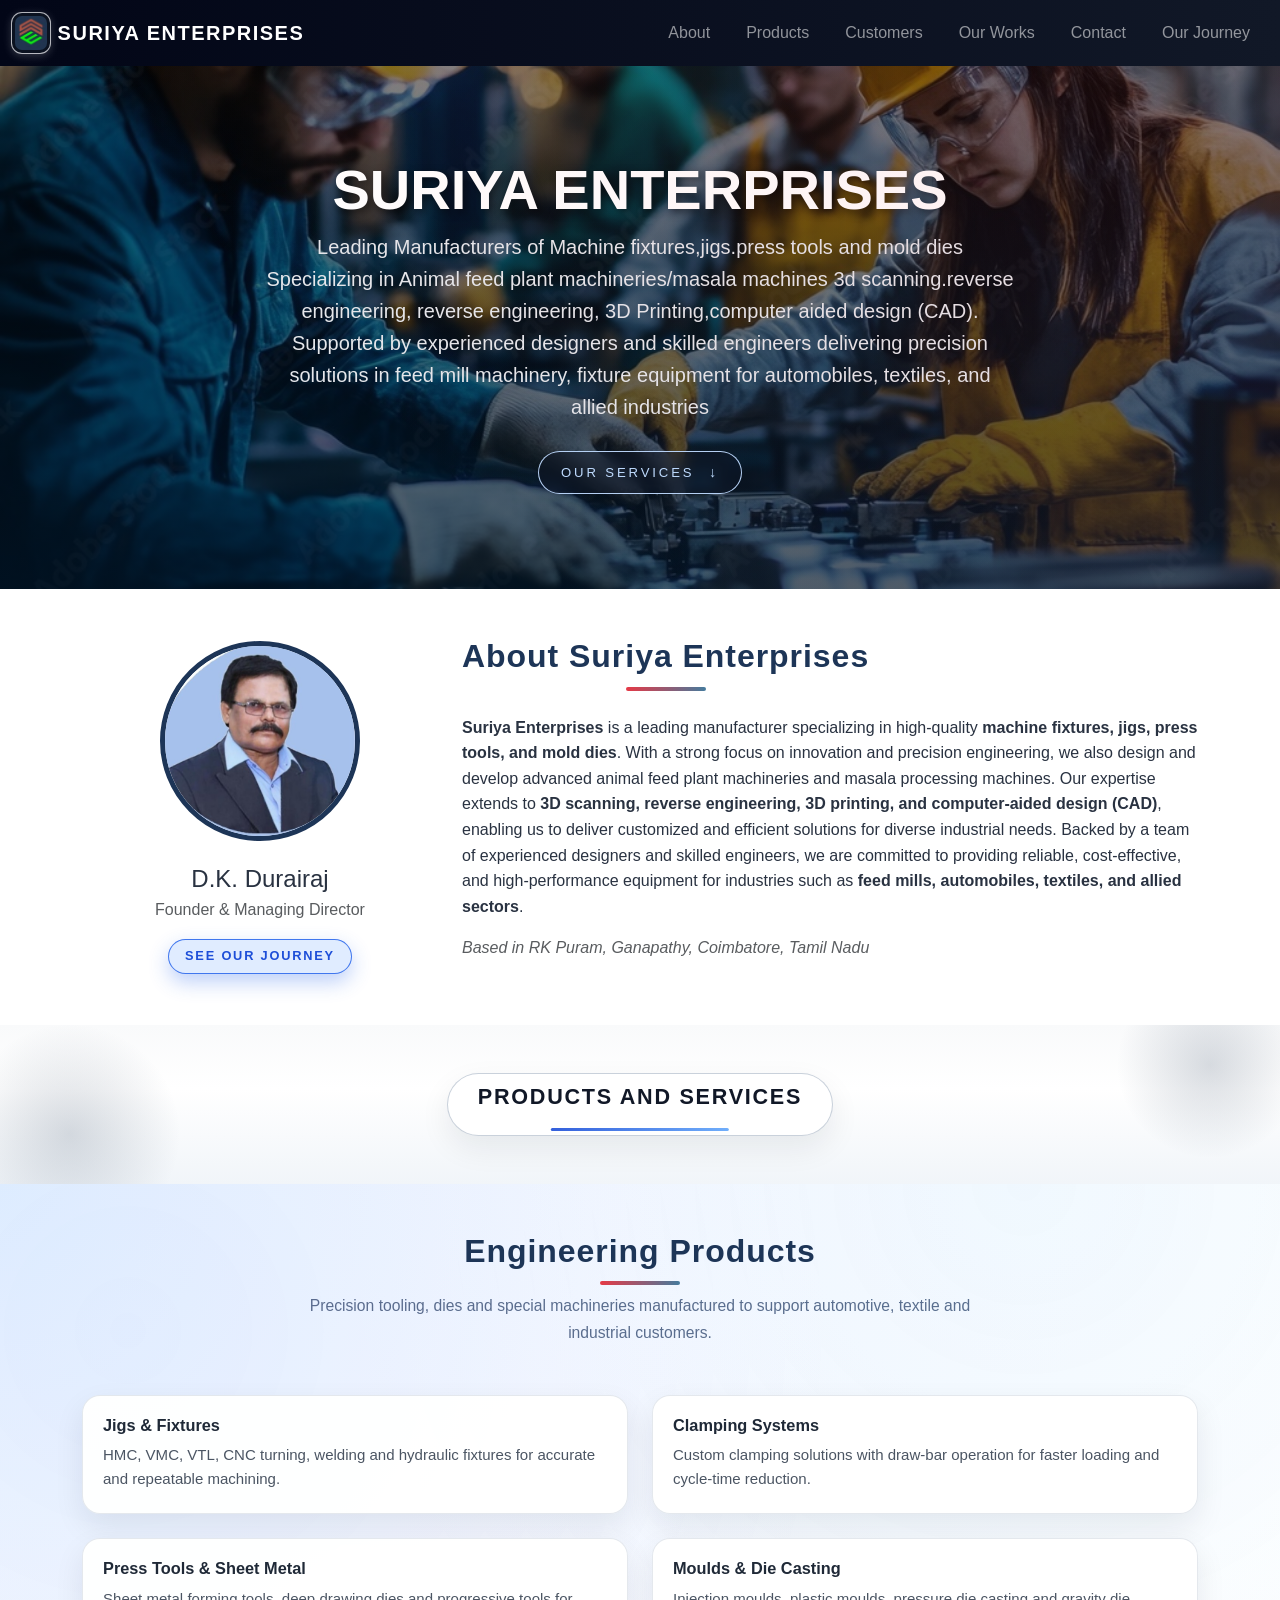
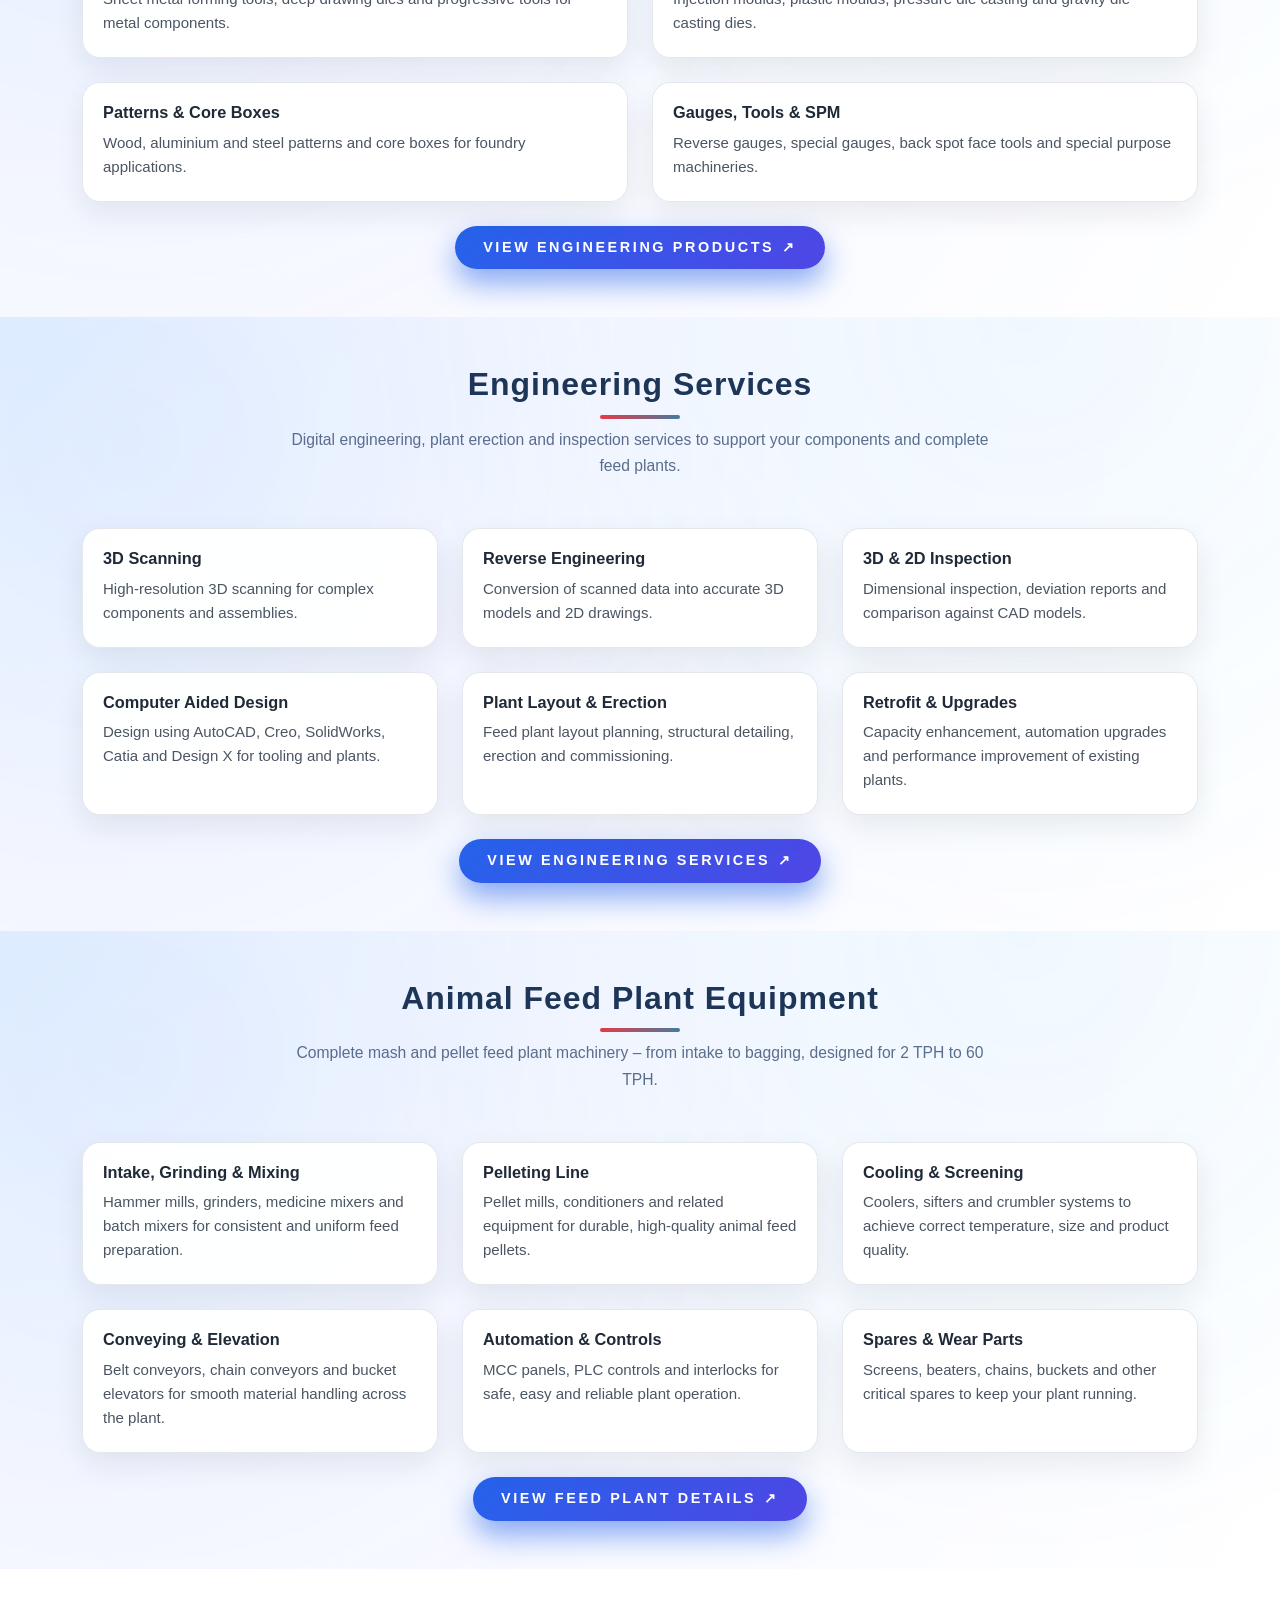
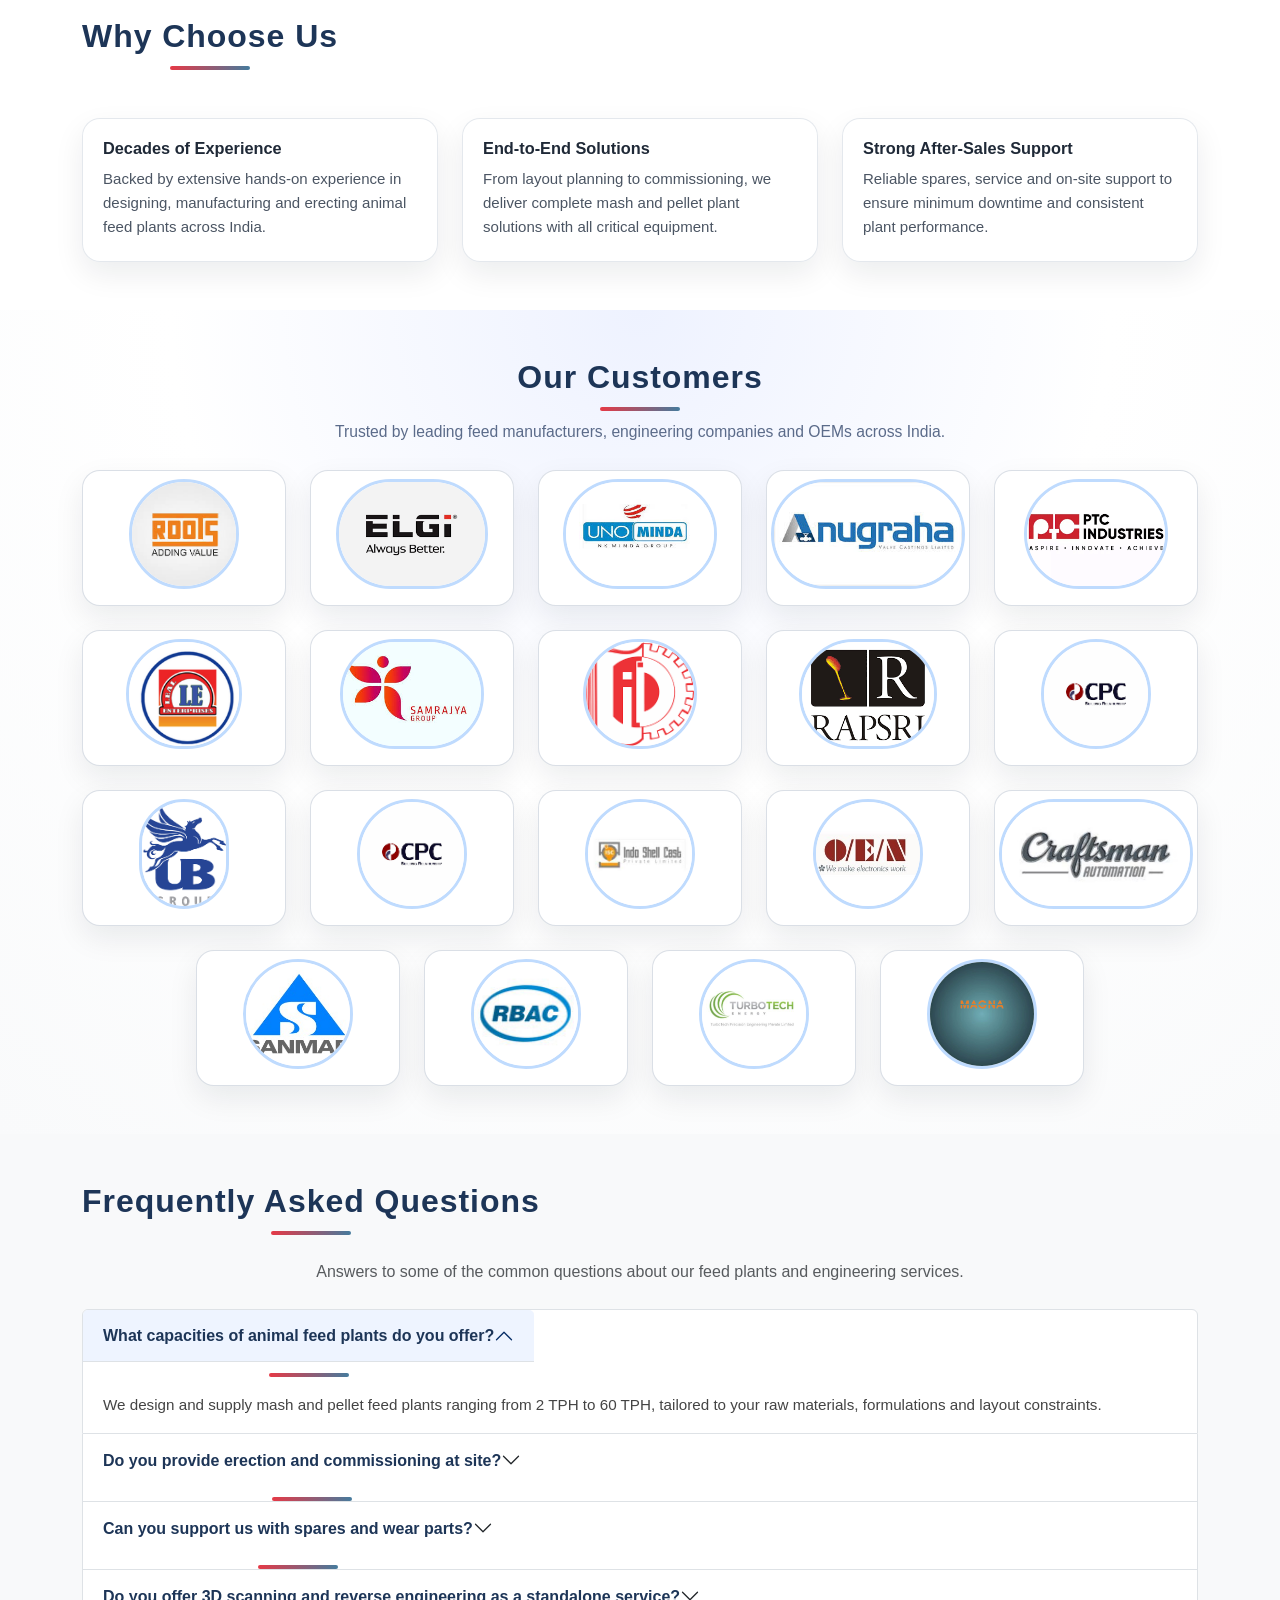
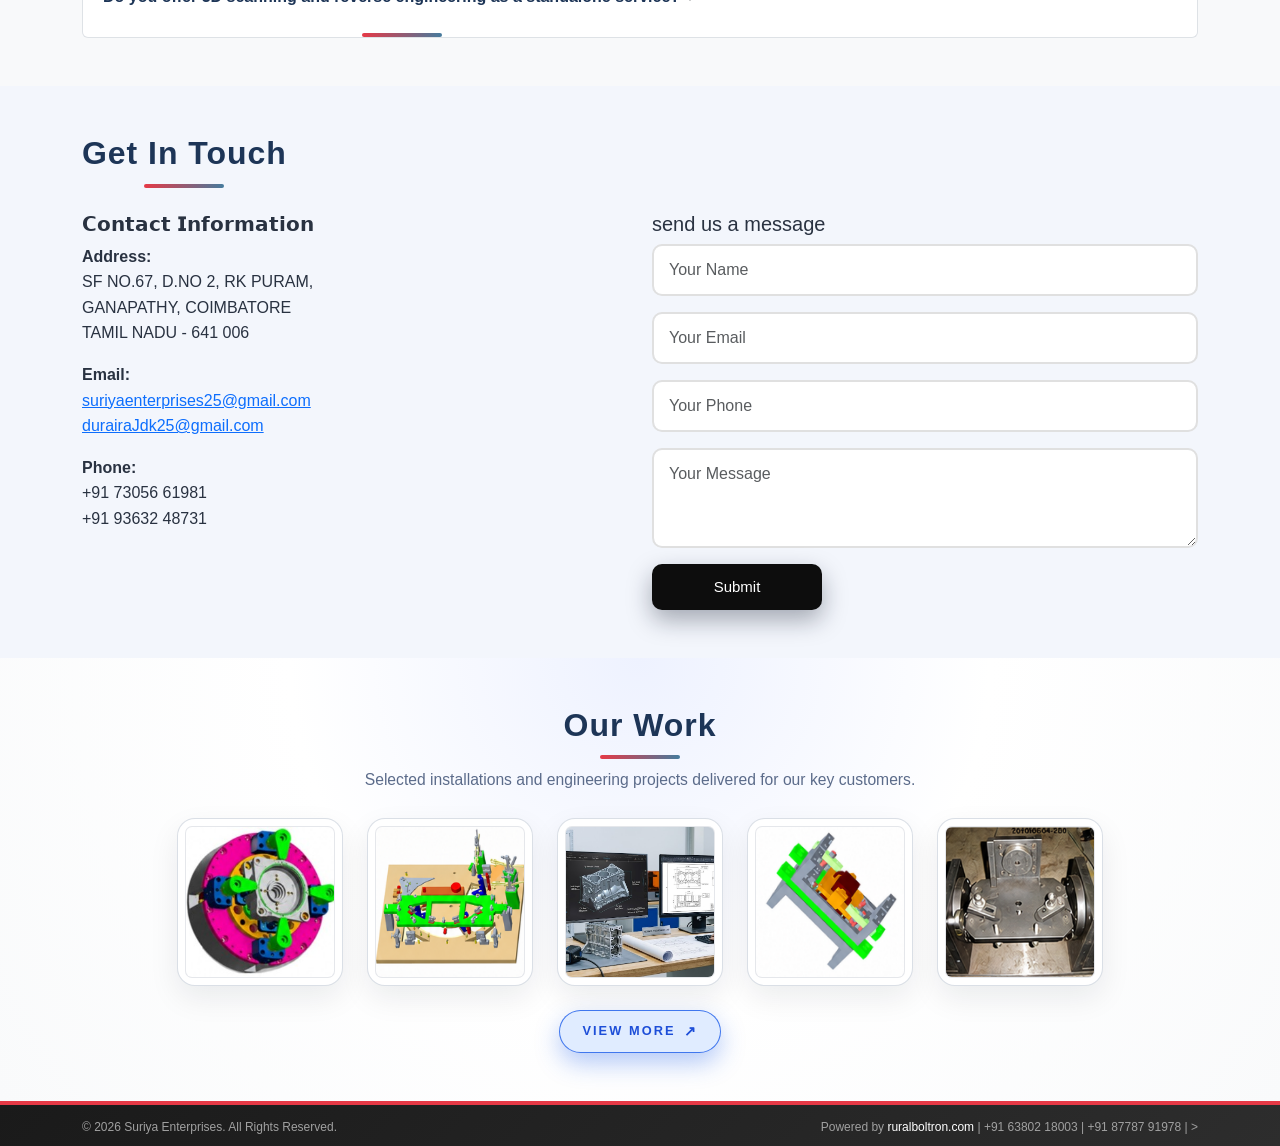
==== index.html @ 088c4a01 "Add files via upload" ====
<!doctype html>
<html lang="en">
  <head>
    <meta charset="UTF-8" />
    <meta name="viewport" content="width=device-width, initial-scale=1.0" />
    <title>
      Suriya Enterprises | Animal Feed Plant Manufacturers & Engineering
      Solutions
    </title>

    <!-- SEO Meta Tags -->
    <meta
      name="description"
      content="Suriya Enterprises - Leading manufacturers of animal feed plants (2-60 TPH), 3D scanning, reverse engineering, jigs & fixtures, mould dies in Coimbatore. Complete feed mill machinery solutions."
    />
    <meta
      name="keywords"
      content="Animal Feed Plant Manufacturers, Pellet Plant, Mash Plant, Feed Mill Machinery, Grinder Mixer, Pellet Mill, Bucket Elevator, Cooler, Crumbler, 3D Scanning, Reverse Engineering, Jigs Fixtures, Coimbatore, D.K. Durairaj, Suriya Enterprises"
    />
    <meta name="author" content="Suriya Enterprises" />

    <link
      href="https://cdn.jsdelivr.net/npm/bootstrap@5.3.0/dist/css/bootstrap.min.css"
      rel="stylesheet"
    />
    <link rel="stylesheet" href="style.css" />
  </head>
  <body>
    <!-- Navbar -->
   <nav class="navbar navbar-expand-lg navbar-dark sticky-top">
    <div class="container-fluid">
      <a class="navbar-brand" href="index.html">
        <img src="logo.png" alt="Suriya Enterprises" class="logo-img">
        SURIYA ENTERPRISES
      </a>

      <button class="navbar-toggler" type="button" data-bs-toggle="collapse" data-bs-target="#navbarJourney">
        <span class="navbar-toggler-icon"></span>
      </button>

      <div class="collapse navbar-collapse" id="navbarJourney">
        <ul class="navbar-nav ms-auto">
          <li class="nav-item"><a class="nav-link" href="index.html#about">About</a></li>
          <li class="nav-item"><a class="nav-link" href="index.html#services">Products</a></li>
          <li class="nav-item"><a class="nav-link" href="index.html#customers">Customers</a></li>
          <li class="nav-item"><a class="nav-link" href="index.html#portfolio">Our Works</a></li>
          <li class="nav-item"><a class="nav-link" href="index.html#contact">Contact</a></li>
           <li class="nav-item">
              <a class="nav-link" href="journey.html">Our Journey</a>
            </li>
        </ul>
      </div>
    </div>
  </nav>

    <!-- Hero Section -->
    <header class="hero-section text-white text-center">
      <div class="container">
        <h1 class="display-4 fw-bold">SURIYA ENTERPRISES</h1>
        <p class="lead">
         Leading Manufacturers of Machine fixtures,jigs.press tools and mold dies

Specializing in Animal feed plant machineries/masala machines

3d scanning.reverse engineering, reverse engineering, 3D Printing,computer aided design (CAD).

Supported by experienced designers and skilled engineers delivering precision solutions in feed mill machinery, fixture equipment for automobiles, textiles, and allied industries
        </p>

        <a href="#services" class="hero-services-link"> Our Services </a>
      </div>
    </header>

    <section id="about" class="py-5 bg-white">
  <div class="container">
    <div class="row align-items-center">

      <!-- LEFT: Founder photo + label + button -->
      <div class="col-md-4 text-center mb-4 mb-md-0">
        <a href="journey.html" class="founder-link">
          <img src="founder.jpg" alt="D.K. Durairaj"
               class="img-fluid rounded-circle mb-3"
               style="width: 200px; height: 200px; object-fit: cover; border: 5px solid #1D3557;">
          <h4 class="mt-2 mb-1">D.K. Durairaj</h4>
          <p class="text-muted mb-0">Founder &amp; Managing Director</p>
        </a>

        <div class="mt-3">
          <a href="journey.html" class="journey-btn">
            See Our Journey
          </a>
        </div>
      </div>

      <!-- RIGHT: About text -->
      <div class="col-md-8">
        <h2 class="mb-4">About Suriya Enterprises</h2>
        
        <p><strong> Suriya Enterprises </strong> is a leading manufacturer specializing in high-quality<strong> machine fixtures, jigs, press tools, and mold dies</strong>. With a strong focus on innovation and precision engineering, we also design and develop advanced animal feed plant machineries and masala processing machines. Our expertise extends to<strong> 3D scanning, reverse engineering, 3D printing, and computer-aided design (CAD)</strong>, enabling us to deliver customized and efficient solutions for diverse industrial needs. Backed by a team of experienced designers and skilled engineers, we are committed to providing reliable, cost-effective, and high-performance equipment for industries such as <strong> feed mills, automobiles, textiles, and allied sectors</strong>.

        </p>
        <p class="text-muted"><em>Based in RK Puram, Ganapathy, Coimbatore, Tamil Nadu</em></p>
      </div>

    </div>
  </div>
</section>
<!-- Products and Services Section Title -->
<section id="services" class="py-5 products-services-section">
  <div class="container d-flex justify-content-center">
    <div class="products-services-wrapper text-center">
      <h2 class="products-services-title mb-0">
        Products and Services
      </h2>
    </div>
  </div>
</section>
    <!-- Products Section (updated) -->
    <section id="products" class="py-5 products-section">
      <div class="container">
        <div class="text-center mb-5">
          <h2 class="mb-2">Engineering Products</h2>
          <p class="section-subtitle">
            Precision tooling, dies and special machineries manufactured to
            support automotive, textile and industrial customers.
          </p>
        </div>

        <div class="row g-4">
          <div class="col-md-6">
            <div class="product-card">
              <h5>Jigs & Fixtures</h5>
              <p>
                HMC, VMC, VTL, CNC turning, welding and hydraulic fixtures for
                accurate and repeatable machining.
              </p>
            </div>
          </div>
          <div class="col-md-6">
            <div class="product-card">
              <h5>Clamping Systems</h5>
              <p>
                Custom clamping solutions with draw-bar operation for faster
                loading and cycle-time reduction.
              </p>
            </div>
          </div>
          <div class="col-md-6">
            <div class="product-card">
              <h5>Press Tools & Sheet Metal</h5>
              <p>
                Sheet metal forming tools, deep drawing dies and progressive
                tools for metal components.
              </p>
            </div>
          </div>
          <div class="col-md-6">
            <div class="product-card">
              <h5>Moulds & Die Casting</h5>
              <p>
                Injection moulds, plastic moulds, pressure die casting and
                gravity die casting dies.
              </p>
            </div>
          </div>
          <div class="col-md-6">
            <div class="product-card">
              <h5>Patterns & Core Boxes</h5>
              <p>
                Wood, aluminium and steel patterns and core boxes for foundry
                applications.
              </p>
            </div>
          </div>
          <div class="col-md-6">
            <div class="product-card">
              <h5>Gauges, Tools & SPM</h5>
              <p>
                Reverse gauges, special gauges, back spot face tools and special
                purpose machineries.
              </p>
            </div>
          </div>
        </div>

        <div class="text-center mt-4">
          <a href="services.html" class="btn section-link-btn">
            View Engineering Products
          </a>
        </div>
      </div>
    </section>

    <!-- Services Section (updated) -->
    <section id="services" class="py-5 services-section">
      <div class="container">
        <div class="text-center mb-5">
          <h2 class="mb-2">Engineering Services</h2>
          <p class="section-subtitle">
            Digital engineering, plant erection and inspection services to
            support your components and complete feed plants.
          </p>
        </div>

        <div class="row g-4">
          <div class="col-md-4">
            <div class="service-card">
              <h5>3D Scanning</h5>
              <p>
                High-resolution 3D scanning for complex components and
                assemblies.
              </p>
            </div>
          </div>
          <div class="col-md-4">
            <div class="service-card">
              <h5>Reverse Engineering</h5>
              <p>
                Conversion of scanned data into accurate 3D models and 2D
                drawings.
              </p>
            </div>
          </div>
          <div class="col-md-4">
            <div class="service-card">
              <h5>3D & 2D Inspection</h5>
              <p>
                Dimensional inspection, deviation reports and comparison against
                CAD models.
              </p>
            </div>
          </div>
          <div class="col-md-4">
            <div class="service-card">
              <h5>Computer Aided Design</h5>
              <p>
                Design using AutoCAD, Creo, SolidWorks, Catia and Design X for
                tooling and plants.
              </p>
            </div>
          </div>
          <div class="col-md-4">
            <div class="service-card">
              <h5>Plant Layout & Erection</h5>
              <p>
                Feed plant layout planning, structural detailing, erection and
                commissioning.
              </p>
            </div>
          </div>
          <div class="col-md-4">
            <div class="service-card">
              <h5>Retrofit & Upgrades</h5>
              <p>
                Capacity enhancement, automation upgrades and performance
                improvement of existing plants.
              </p>
            </div>
          </div>
        </div>

        <div class="text-center mt-4">
          <a href="services.html" class="btn section-link-btn">
            View Engineering Services
          </a>
        </div>
      </div>
    </section>

     <!-- Feed Plant Section (updated) -->
    <section id="feed-plant" class="py-5 feed-section">
      <div class="container">
        <div class="text-center mb-5">
          <h2 class="mb-2">Animal Feed Plant Equipment</h2>
          <p class="section-subtitle">
            Complete mash and pellet feed plant machinery – from intake to
            bagging, designed for 2 TPH to 60 TPH.
          </p>
        </div>

        <div class="row g-4">
          <div class="col-md-4">
            <div class="product-card">
              <h5>Intake, Grinding & Mixing</h5>
              <p>
                Hammer mills, grinders, medicine mixers and batch mixers for
                consistent and uniform feed preparation.
              </p>
            </div>
          </div>
          <div class="col-md-4">
            <div class="product-card">
              <h5>Pelleting Line</h5>
              <p>
                Pellet mills, conditioners and related equipment for durable,
                high-quality animal feed pellets.
              </p>
            </div>
          </div>
          <div class="col-md-4">
            <div class="product-card">
              <h5>Cooling & Screening</h5>
              <p>
                Coolers, sifters and crumbler systems to achieve correct
                temperature, size and product quality.
              </p>
            </div>
          </div>
          <div class="col-md-4">
            <div class="product-card">
              <h5>Conveying & Elevation</h5>
              <p>
                Belt conveyors, chain conveyors and bucket elevators for smooth
                material handling across the plant.
              </p>
            </div>
          </div>
          <div class="col-md-4">
            <div class="product-card">
              <h5>Automation & Controls</h5>
              <p>
                MCC panels, PLC controls and interlocks for safe, easy and
                reliable plant operation.
              </p>
            </div>
          </div>
          <div class="col-md-4">
            <div class="product-card">
              <h5>Spares & Wear Parts</h5>
              <p>
                Screens, beaters, chains, buckets and other critical spares to
                keep your plant running.
              </p>
            </div>
          </div>
        </div>

        <div class="text-center mt-4">
          <a href="services.html" class="btn section-link-btn">
            View Feed Plant Details
          </a>
        </div>
      </div>
    </section>

    <!-- Why Choose Us Section -->
    <section id="why-us" class="py-5 bg-white">
      <div class="container">
        <h2 class="text-center mb-5">Why Choose Us</h2>
        <div class="row g-4">
          <div class="col-md-4">
            <div class="why-card">
              <h5>Decades of Experience</h5>
              <p>
                Backed by extensive hands-on experience in designing,
                manufacturing and erecting animal feed plants across India.
              </p>
            </div>
          </div>
          <div class="col-md-4">
            <div class="why-card">
              <h5>End-to-End Solutions</h5>
              <p>
                From layout planning to commissioning, we deliver complete mash
                and pellet plant solutions with all critical equipment.
              </p>
            </div>
          </div>
          <div class="col-md-4">
            <div class="why-card">
              <h5>Strong After-Sales Support</h5>
              <p>
                Reliable spares, service and on-site support to ensure minimum
                downtime and consistent plant performance.
              </p>
            </div>
          </div>
        </div>
      </div>
    </section>

    <!-- Our Customers Section -->
    <section id="customers" class="py-5 customers-section">
      <div class="container">
        <div class="text-center mb-4">
          <h2 class="mb-2">Our Customers</h2>
          <p class="section-subtitle">
            Trusted by leading feed manufacturers, engineering companies and
            OEMs across India.
          </p>
        </div>

       

    <!-- 5 columns per row on large screens -->
    <div class="row g-4 justify-content-center row-cols-2 row-cols-sm-3 row-cols-lg-5">
      <!-- Item 1 -->
      <div class="col">
        <div class="customer-card text-center">
          <div class="customer-avatar-wrap">
            <img
              src="logo1.jpg"
              alt="Customer 1"
              class="customer-avatar"
            />
          </div>
        </div>
      </div>

      <!-- Item 2 -->
      <div class="col">
        <div class="customer-card text-center">
          <div class="customer-avatar-wrap">
            <img
              src="logo2.png"
              alt="Customer 2"
              class="customer-avatar"
            />
          </div>
        </div>
      </div>

      <!-- Item 3 -->
      <div class="col">
        <div class="customer-card text-center">
          <div class="customer-avatar-wrap">
            <img
              src="logo3.jpg"
              alt="Customer 3"
              class="customer-avatar"
            />
          </div>
        </div>
      </div>

      <!-- Item 4 -->
      <div class="col">
        <div class="customer-card text-center">
          <div class="customer-avatar-wrap">
            <img
              src="logo4.jpg"
              alt="Customer 4"
              class="customer-avatar"
            />
          </div>
        </div>
      </div>

      <!-- Item 5 -->
      <div class="col">
        <div class="customer-card text-center">
          <div class="customer-avatar-wrap">
            <img
              src="logo5.png"
              alt="Customer 5"
              class="customer-avatar"
            />
          </div>
        </div>
      </div>

      <!-- Item 6 -->
      <div class="col">
        <div class="customer-card text-center">
          <div class="customer-avatar-wrap">
            <img
              src="Screenshot 2026-05-09 214936.png"
              alt="Customer 6"
              class="customer-avatar"
            />
          </div>
        </div>
      </div>

      <!-- Item 7 -->
      <div class="col">
        <div class="customer-card text-center">
          <div class="customer-avatar-wrap">
            <img
              src="images.jpg"
              alt="Customer 7"
              class="customer-avatar"
            />
          </div>
        </div>
      </div>

      <!-- Item 8 -->
      <div class="col">
        <div class="customer-card text-center">
          <div class="customer-avatar-wrap">
            <img
              src="images.png"
              alt="Customer 8"
              class="customer-avatar"
            />
          </div>
        </div>
      </div>

      <!-- Item 9 -->
      <div class="col">
        <div class="customer-card text-center">
          <div class="customer-avatar-wrap">
            <img
              src="images (4).png"
              alt="Customer 9"
              class="customer-avatar"
            />
          </div>
        </div>
      </div>

      <!-- Item 10 -->
      <div class="col">
        <div class="customer-card text-center">
          <div class="customer-avatar-wrap">
            <img
              src="images (3).png"
              alt="Customer 10"
              class="customer-avatar"
            />
          </div>
        </div>
      </div>

      <!-- Item 11 -->
      <div class="col">
        <div class="customer-card text-center">
          <div class="customer-avatar-wrap">
            <img
              src="images (2).png"
              alt="Customer 11"
              class="customer-avatar"
            />
          </div>
        </div>
      </div>

      <!-- Item 12 -->
      <div class="col">
        <div class="customer-card text-center">
          <div class="customer-avatar-wrap">
            <img
              src="images (3).png"
              alt="Customer 12"
              class="customer-avatar"
            />
          </div>
        </div>
      </div>

      <!-- Item 13 -->
      <div class="col">
        <div class="customer-card text-center">
          <div class="customer-avatar-wrap">
            <img
              src="download (2).jpg"
              alt="Customer 13"
              class="customer-avatar"
            />
          </div>
        </div>
      </div>

      <!-- Item 14 -->
      <div class="col">
        <div class="customer-card text-center">
          <div class="customer-avatar-wrap">
            <img
              src="WhatsApp Image 2026-05-09 at 11.17.23 PM.jpeg"
              alt="Customer 14"
              class="customer-avatar"
            />
          </div>
        </div>
      </div>

      <!-- Item 15 -->
      <div class="col">
        <div class="customer-card text-center">
          <div class="customer-avatar-wrap">
            <img
              src="craftsman-automation.jpg"
              alt="Customer 15"
              class="customer-avatar"
            />
          </div>
        </div>
      </div>

      <!-- Item 16 -->
      <div class="col">
        <div class="customer-card text-center">
          <div class="customer-avatar-wrap">
            <img
              src="Chemplast_Sanmar.jpg"
              alt="Customer 16"
              class="customer-avatar"
            />
          </div>
        </div>
      </div>

      <!-- Item 17 -->
      <div class="col">
        <div class="customer-card text-center">
          <div class="customer-avatar-wrap">
            <img
              src="827539.jpg"
              alt="Customer 17"
              class="customer-avatar"
            />
          </div>
        </div>
      </div>

      <!-- Item 18 -->
      <div class="col">
        <div class="customer-card text-center">
          <div class="customer-avatar-wrap">
            <img
              src="7.jpg"
              alt="Customer 18"
              class="customer-avatar"
            />
          </div>
        </div>
      </div>

      <!-- Item 19 -->
      <div class="col">
        <div class="customer-card text-center">
          <div class="customer-avatar-wrap">
            <img
              src="6.jpg"
              alt="Customer 19"
              class="customer-avatar"
            />
          </div>
        </div>
      </div>

      
    </div>

    
  </div>
</section>

    <!-- FAQ Section -->
    <section id="faq" class="py-5 bg-light">
      <div class="container">
        <h2 class="text-center mb-4">Frequently Asked Questions</h2>
        <p class="text-center mb-4 text-muted">
          Answers to some of the common questions about our feed plants and
          engineering services.
        </p>

        <div class="accordion" id="faqAccordion">
          <div class="accordion-item">
            <h2 class="accordion-header" id="faqHeadingOne">
              <button
                class="accordion-button"
                type="button"
                data-bs-toggle="collapse"
                data-bs-target="#faqOne"
                aria-expanded="true"
                aria-controls="faqOne"
              >
                What capacities of animal feed plants do you offer?
              </button>
            </h2>
            <div
              id="faqOne"
              class="accordion-collapse collapse show"
              aria-labelledby="faqHeadingOne"
              data-bs-parent="#faqAccordion"
            >
              <div class="accordion-body">
                We design and supply mash and pellet feed plants ranging from 2
                TPH to 60 TPH, tailored to your raw materials, formulations and
                layout constraints.
              </div>
            </div>
          </div>

          <div class="accordion-item">
            <h2 class="accordion-header" id="faqHeadingTwo">
              <button
                class="accordion-button collapsed"
                type="button"
                data-bs-toggle="collapse"
                data-bs-target="#faqTwo"
                aria-expanded="false"
                aria-controls="faqTwo"
              >
                Do you provide erection and commissioning at site?
              </button>
            </h2>
            <div
              id="faqTwo"
              class="accordion-collapse collapse"
              aria-labelledby="faqHeadingTwo"
              data-bs-parent="#faqAccordion"
            >
              <div class="accordion-body">
                Yes, we take up complete plant erection, alignment and
                commissioning with experienced teams to ensure smooth start-up
                and stable operation.
              </div>
            </div>
          </div>

          <div class="accordion-item">
            <h2 class="accordion-header" id="faqHeadingThree">
              <button
                class="accordion-button collapsed"
                type="button"
                data-bs-toggle="collapse"
                data-bs-target="#faqThree"
                aria-expanded="false"
                aria-controls="faqThree"
              >
                Can you support us with spares and wear parts?
              </button>
            </h2>
            <div
              id="faqThree"
              class="accordion-collapse collapse"
              aria-labelledby="faqHeadingThree"
              data-bs-parent="#faqAccordion"
            >
              <div class="accordion-body">
                We supply screens, beaters, conveyor chains, elevator buckets
                and other critical spares to keep your plant running with
                minimum downtime.
              </div>
            </div>
          </div>

          <div class="accordion-item">
            <h2 class="accordion-header" id="faqHeadingFour">
              <button
                class="accordion-button collapsed"
                type="button"
                data-bs-toggle="collapse"
                data-bs-target="#faqFour"
                aria-expanded="false"
                aria-controls="faqFour"
              >
                Do you offer 3D scanning and reverse engineering as a standalone
                service?
              </button>
            </h2>
            <div
              id="faqFour"
              class="accordion-collapse collapse"
              aria-labelledby="faqHeadingFour"
              data-bs-parent="#faqAccordion"
            >
              <div class="accordion-body">
                Yes, our 3D scanning, reverse engineering and 3D/2D inspection
                services are offered independently for automotive, textile and
                other industrial components.
              </div>
            </div>
          </div>
        </div>
      </div>
    </section>

    <!-- Contact Section -->
    <section id="contact" class="py-5">
      <div class="container">
        <h2 class="text-center mb-4">Get In Touch</h2>
        <div class="row">
          <div class="col-md-6 mb-4 mb-md-0">
            <h5>𝗖𝗼𝗻𝘁𝗮𝗰𝘁 𝗜𝗻𝗳𝗼𝗿𝗺𝗮𝘁𝗶𝗼𝗻</h5>
            <p>
              <strong>Address:</strong><br />
              SF NO.67, D.NO 2, RK PURAM,<br />
              GANAPATHY, COIMBATORE<br />
              TAMIL NADU - 641 006
            </p>
            <p>
              <strong>Email:</strong><br />
              <a href="mailto:suriyaenterprises25@gmail.com"
                >suriyaenterprises25@gmail.com</a
              ><br />
              <a href="mailto:durairaJdk25@gmail.com">durairaJdk25@gmail.com</a>
            </p>
            <p>
              <strong>Phone:</strong><br />
              +91 73056 61981<br />
              +91 93632 48731
            </p>
          </div>
          <div class="col-md-6">
            <h5>send us a message</h5>
            <form id="contactForm">
              <input
                type="text"
                id="userName"
                class="form-control mb-3"
                placeholder="Your Name"
                required
              />
              <input
                type="email"
                id="userEmail"
                class="form-control mb-3"
                placeholder="Your Email"
                required
              />
              <input
                type="tel"
                id="userPhone"
                class="form-control mb-3"
                placeholder="Your Phone"
              />
              <textarea
                id="userMessage"
                class="form-control mb-3"
                rows="3"
                placeholder="Your Message"
                required
              ></textarea>

              <button
                type="button"
                class="btn-save"
                id="sendBtn"
                onclick="handleSubmitAndWhatsApp('91 93632 48731')"
              >
                <span class="save-txt">Submit</span>
                <span class="check">✓ Sent!</span>
              </button>
            </form>
          </div>
        </div>
      </div>
    </section>

    <!-- Portfolio Section (same style as Our Customers) -->
<section id="portfolio" class="py-5 customers-section">
  <div class="container">
    <div class="text-center mb-4">
      <h2 class="mb-2">Our Work </h2>
      <p class="section-subtitle">
        Selected installations and engineering projects delivered for our key customers.
      </p>
    </div>

    <div class="row g-4 justify-content-center">
      <!-- Project / Customer 1 -->
      <div class="col-6 col-md-4 col-lg-2">
  <div class="customer-card text-center">
    <img
      src="z1.jpg"
      alt="Customer 1"
      class="customer-logo"
    />
  </div>
</div>
      <!-- Project / Customer 2 -->
      <div class="col-6 col-md-4 col-lg-2">
  <div class="customer-card text-center">
    <img
      src="z6.png"
      alt="Customer 1"
      class="customer-logo"
    />
  </div>
</div>

      <!-- Project / Customer 3 -->
      <div class="col-6 col-md-4 col-lg-2">
  <div class="customer-card text-center">
    <img
      src="Picture3.png"
      alt="Customer 1"
      class="customer-logo"
    />
  </div>
</div>

      <!-- Project / Customer 4 -->
      <div class="col-6 col-md-4 col-lg-2">
  <div class="customer-card text-center">
    <img
      src="z16.png"
      alt="Customer 1"
      class="customer-logo"
    />
  </div>
</div>

      <!-- Project / Customer 5 -->
    <div class="col-6 col-md-4 col-lg-2">
  <div class="customer-card text-center">
    <img
      src="z20.png"
      alt="Customer 1"
      class="customer-logo"
    />
  </div>
</div>
       <!-- View more button -->
    <div class="text-center mt-4">
      <a href="experience.html" class="customers-link-btn">
        View More
      </a>
    </div>
  </div>
</section>

    <!-- Footer -->
    <footer class="bg-dark text-white py-2">
      <div class="container">
        <div class="row align-items-center">
          <div class="col-md-6 text-start">
            <small>&copy; 2026 Suriya Enterprises. All Rights Reserved.</small>
          </div>
          <div class="col-md-6 text-end">
            <small>
              Powered by
              <a
                href="https://ruralboltron.com"
                class="text-white text-decoration-none"
                >ruralboltron.com</a
              >
              | +91 63802 18003 | +91 87787 91978 |
             
              >
            </small>
          </div>
        </div>
      </div>
    </footer>

    <!-- Scroll to Top Button -->
    <button
      type="button"
      class="scroll-top-btn"
      id="scrollTopBtn"
      aria-label="Scroll to top"
    >
      ↑
    </button>

    <script src="https://cdn.jsdelivr.net/npm/bootstrap@5.3.0/dist/js/bootstrap.bundle.min.js"></script>

    <!-- WhatsApp Integration + Scroll Script -->
    <script>
      function sendToWhatsApp(number) {
        const name = document.getElementById("userName").value;
        const email = document.getElementById("userEmail").value;
        const phone = document.getElementById("userPhone").value;
        const message = document.getElementById("userMessage").value;

        if (!name || !email || !message) {
          alert("Please fill Name, Email and Message fields!");
          return;
        }

        const text = `🔔 New Enquiry from Suriya Enterprises Website\n\n👤 Name: ${name}\n📧 Email: ${email}\n📞 Phone: ${phone}\n\n💬 Message:\n${message}`;

        const whatsappURL = `https://wa.me/${number}?text=${encodeURIComponent(text)}`;
        window.open(whatsappURL, "_blank");

        document.getElementById("contactForm").reset();
        alert("Redirecting to WhatsApp... Please send the message!");
      }

      // Scroll-to-top behaviour
      const scrollBtn = document.getElementById("scrollTopBtn");

      window.addEventListener("scroll", () => {
        if (window.scrollY > 250) {
          scrollBtn.classList.add("show");
        } else {
          scrollBtn.classList.remove("show");
        }
      });

      scrollBtn.addEventListener("click", () => {
        window.scrollTo({
          top: 0,
          behavior: "smooth",
        });
      });
    </script>
    <script>
      function handleSubmitAndWhatsApp(number) {
        const btn = document.getElementById("sendBtn");

        // Existing validation & WhatsApp send
        const name = document.getElementById("userName").value;
        const email = document.getElementById("userEmail").value;
        const phone = document.getElementById("userPhone").value;
        const message = document.getElementById("userMessage").value;

        if (!name || !email || !message) {
          alert("Please fill Name, Email and Message fields!");
          return;
        }

        const text = `🔔 New Enquiry from Suriya Enterprises Website\n\n👤 Name: ${name}\n📧 Email: ${email}\n📞 Phone: ${phone}\n\n💬 Message:\n${message}`;

        const whatsappURL = `https://wa.me/${number}?text=${encodeURIComponent(text)}`;
        window.open(whatsappURL, "_blank");

        document.getElementById("contactForm").reset();

        // Button animation: Submit → ✓ Sent!
        if (btn.classList.contains("success")) return;
        btn.classList.add("success");

        setTimeout(() => {
          btn.classList.remove("success");
          btn.style.pointerEvents = "auto";
        }, 2500);
      }
    </script>
  </body>
</html>
---- style.css ----
:root {
    --primary: #1D3557;
    --secondary: #457B9D;
    --accent: #E63946;
    --light: #F1FAEE;
    --dark: #293241;
    --success: #25D366; /* WhatsApp Green */
}

* {
    margin: 0;
    padding: 0;
    box-sizing: border-box;
}

body {
    font-family: 'Segoe UI', Tahoma, Geneva, Verdana, sans-serif;
    background-color: var(--light);
    color: var(--dark);
    line-height: 1.6;
    overflow-x: hidden;
}

/* Smooth Scroll */
html {
    scroll-behavior: smooth;
}

/* ============== NAVBAR ============== */
/* Navbar little lighter blue gradient */
.navbar {
  background: linear-gradient(90deg, #020617, #111827);
  backdrop-filter: blur(10px);
}

.navbar-brand {
    font-weight: 700;
    letter-spacing: 1.5px;
    display: flex;
    align-items: center;
    transition: transform 0.3s ease;
}

.navbar-brand:hover {
    transform: scale(1.05);
}

.logo-img {
    height: 50px;
    width: auto;
    margin-right: 10px;
    filter: drop-shadow(0 2px 4px rgba(255,255,255,0.2));
}

.nav-link {
    font-weight: 500;
    position: relative;
    transition: color 0.3s;
    margin: 0 10px;
}

.nav-link::after {
    content: '';
    position: absolute;
    bottom: 0;
    left: 0;
    width: 0;
    height: 2px;
    background: var(--accent);
    transition: width 0.3s ease;
}

.nav-link:hover::after {
    width: 100%;
}

.nav-link:hover {
    color: var(--accent) !important;
}

/* ============== HERO SECTION ============== */
.hero-section {
    background: linear-gradient(135deg, rgba(29, 53, 87, 0.95) 0%, rgba(41, 50, 65, 0.9) 100%), 
                url('https://images.unsplash.com/photo-1581091226825-a6a2a5aee158?w=1600');
    background-size: cover;
    background-position: center;
    background-attachment: fixed;
    padding: 140px 0;
    position: relative;
    overflow: hidden;
}

.hero-section::before {
    content: '';
    position: absolute;
    top: 0;
    left: 0;
    right: 0;
    bottom: 0;
    background: linear-gradient(45deg, transparent 30%, rgba(230, 57, 70, 0.1) 100%);
    animation: heroGlow 8s ease-in-out infinite;
}

@keyframes heroGlow {
    0%, 100% { opacity: 0.3; }
    50% { opacity: 0.7; }
}

.hero-section h1 {
    font-size: 3.5rem;
    text-shadow: 3px 3px 8px rgba(0,0,0,0.5);
    animation: fadeInDown 1s ease;
}

@keyframes fadeInDown {
    from {
        opacity: 0;
        transform: translateY(-30px);
    }
    to {
        opacity: 1;
        transform: translateY(0);
    }
}

/* ============== PRODUCT & SERVICE CARDS ============== */
.product-card, .service-card {
    background: white;
    padding: 30px;
    border-radius: 10px;
    box-shadow: 0 5px 15px rgba(0,0,0,0.1);
    transition: all 0.4s cubic-bezier(0.175, 0.885, 0.32, 1.275);
    height: 100%;
    position: relative;
    overflow: hidden;
}

.product-card::before, .service-card::before {
    content: '';
    position: absolute;
    top: 0;
    left: -100%;
    width: 100%;
    height: 4px;
    background: linear-gradient(90deg, transparent, var(--accent), transparent);
    transition: left 0.5s ease;
}

.product-card:hover::before, .service-card:hover::before {
    left: 100%;
}

.product-card {
    border-left: 5px solid var(--secondary);
}

.service-card {
    border-left: 5px solid var(--accent);
}

.product-card:hover, .service-card:hover {
    transform: translateY(-10px) scale(1.02);
    box-shadow: 0 15px 40px rgba(0,0,0,0.25);
}

.product-card h5 {
    color: var(--primary);
    font-weight: 700;
    margin-bottom: 15px;
    font-size: 1.25rem;
}

.service-card h5 {
    color: var(--accent);
    font-weight: 700;
    margin-bottom: 15px;
    font-size: 1.25rem;
}

/* ============== SECTION HEADINGS ============== */
h2 {
    color: var(--primary);
    font-weight: bold;
    position: relative;
    display: inline-block;
    padding-bottom: 15px;
}

h2::after {
    content: '';
    position: absolute;
    bottom: 0;
    left: 50%;
    transform: translateX(-50%);
    width: 80px;
    height: 4px;
    background: linear-gradient(90deg, var(--accent), var(--secondary));
    border-radius: 2px;
}

/* ============== BUTTONS ============== */
.btn-primary {
    background: linear-gradient(135deg, var(--primary), var(--secondary));
    border: none;
    padding: 14px 35px;
    font-weight: 600;
    border-radius: 50px;
    transition: all 0.3s ease;
    box-shadow: 0 4px 15px rgba(29, 53, 87, 0.3);
}

.btn-primary:hover {
    background: linear-gradient(135deg, var(--secondary), var(--primary));
    transform: translateY(-3px);
    box-shadow: 0 8px 25px rgba(29, 53, 87, 0.5);
}

.btn-danger {
    background: linear-gradient(135deg, #E63946, #c12e3a);
    border: none;
    padding: 14px 45px;
    font-weight: 600;
    border-radius: 50px;
    transition: all 0.3s ease;
    box-shadow: 0 4px 20px rgba(230, 57, 70, 0.4);
    animation: pulse 2s infinite;
}

@keyframes pulse {
    0%, 100% { box-shadow: 0 4px 20px rgba(230, 57, 70, 0.4); }
    50% { box-shadow: 0 6px 30px rgba(230, 57, 70, 0.7); }
}

.btn-danger:hover {
    background: linear-gradient(135deg, #c12e3a, #E63946);
    transform: translateY(-5px) scale(1.05);
    box-shadow: 0 10px 35px rgba(230, 57, 70, 0.6);
}

/* ============== WHATSAPP BUTTON (MASS EFFECT!) ============== */
.btn-success {
    background: linear-gradient(135deg, #25D366, #128C7E);
    border: none;
    padding: 15px 30px;
    font-weight: 700;
    font-size: 1.1rem;
    border-radius: 50px;
    transition: all 0.4s cubic-bezier(0.68, -0.55, 0.265, 1.55);
    box-shadow: 0 5px 20px rgba(37, 211, 102, 0.4);
    position: relative;
    overflow: hidden;
}

.btn-success::before {
    content: '';
    position: absolute;
    top: 50%;
    left: 50%;
    width: 0;
    height: 0;
    border-radius: 50%;
    background: rgba(255,255,255,0.3);
    transform: translate(-50%, -50%);
    transition: width 0.6s, height 0.6s;
}

.btn-success:hover::before {
    width: 300px;
    height: 300px;
}

.btn-success:hover {
    background: linear-gradient(135deg, #128C7E, #25D366);
    transform: scale(1.08) rotate(2deg);
    box-shadow: 0 10px 40px rgba(37, 211, 102, 0.7);
    animation: shake 0.6s ease;
}

@keyframes shake {
    0%, 100% { transform: scale(1.08) rotate(0deg); }
    25% { transform: scale(1.08) rotate(2deg); }
    50% { transform: scale(1.08) rotate(-2deg); }
    75% { transform: scale(1.08) rotate(1deg); }
}

.btn-success:active {
    transform: scale(0.95);
}

/* ============== FORM INPUTS ============== */
.form-control {
    border: 2px solid #e0e0e0;
    border-radius: 10px;
    padding: 12px 15px;
    transition: all 0.3s ease;
}

.form-control:focus {
    border-color: var(--secondary);
    box-shadow: 0 0 15px rgba(69, 123, 157, 0.3);
    transform: translateY(-2px);
}

/* ============== ABOUT SECTION ============== */
#about img {
    transition: transform 0.5s ease;
}

#about img:hover {
    transform: scale(1.1) rotate(5deg);
}

/* ============== FOOTER ============== */
footer {
    border-top: 4px solid var(--accent);
    background: linear-gradient(135deg, #1a1a1a, #2d2d2d);
}

footer small {
    font-size: 0.75rem !important;
    color: #a0a0a0;
}

footer a {
    transition: all 0.3s ease;
}

footer a:hover {
    color: #fff !important;
    text-shadow: 0 0 10px rgba(255,255,255,0.5);
}

/* ============== RESPONSIVE ============== */
@media (max-width: 768px) {
    .hero-section h1 {
        font-size: 2.2rem;
    }
    
    .logo-img {
        height: 35px;
    }
    
    .btn-danger, .btn-primary, .btn-success {
        padding: 12px 25px;
        font-size: 0.95rem;
    }
}

/* ============== SCROLL ANIMATIONS ============== */
section {
    animation: fadeIn 0.8s ease;
}

@keyframes fadeIn {
    from {
        opacity: 0;
        transform: translateY(20px);
    }
    to {
        opacity: 1;
        transform: translateY(0);
    }
}

/* ============== SUBMIT BUTTON (BRIGHT BLUE + WHITE) ============== */
.btn-submit {
    background: linear-gradient(135deg, #00A8FF, #FFFFFF, #00A8FF);
    background-size: 200% 200%;
    border: none;
    color: #1D3557;
    padding: 16px 30px;
    font-weight: 700;
    font-size: 1.15rem;
    letter-spacing: 1px;
    border-radius: 50px;
    transition: all 0.4s cubic-bezier(0.68, -0.55, 0.265, 1.55);
    box-shadow: 0 6px 25px rgba(0, 168, 255, 0.5);
    position: relative;
    overflow: hidden;
    animation: gradientShift 3s ease infinite;
}

@keyframes gradientShift {
    0%, 100% {
        background-position: 0% 50%;
    }
    50% {
        background-position: 100% 50%;
    }
}

.btn-submit::before {
    content: '';
    position: absolute;
    top: 50%;
    left: 50%;
    width: 0;
    height: 0;
    border-radius: 50%;
    background: rgba(255, 255, 255, 0.6);
    transform: translate(-50%, -50%);
    transition: width 0.6s, height 0.6s;
}

.btn-submit:hover::before {
    width: 350px;
    height: 350px;
}

.btn-submit:hover {
    background: linear-gradient(135deg, #FFFFFF, #00A8FF, #FFFFFF);
    background-size: 200% 200%;
    transform: scale(1.1);
    box-shadow: 0 12px 45px rgba(0, 168, 255, 0.8);
    animation: shake 0.5s ease, gradientShift 1.5s ease infinite;
    color: #000;
}

@keyframes shake {
    0%, 100% { transform: scale(1.1) rotate(0deg); }
    20% { transform: scale(1.1) rotate(-3deg); }
    40% { transform: scale(1.1) rotate(3deg); }
    60% { transform: scale(1.1) rotate(-2deg); }
    80% { transform: scale(1.1) rotate(2deg); }
}

.btn-submit:active {
    transform: scale(0.98);
    box-shadow: 0 4px 15px rgba(0, 168, 255, 0.6);
}

.btn-submit:focus {
    outline: none;
    box-shadow: 0 0 20px rgba(0, 168, 255, 1);
}

/* ============== DARK STEEL SUBMIT BUTTON ============== */
@import url('https://fonts.googleapis.com/css2?family=Exo+2:wght@700&display=swap');

.dark-steel {
  font-family: 'Exo 2', sans-serif;
  font-size: 13px;
  font-weight: 700;
  letter-spacing: 2px;
  text-transform: uppercase;
  padding: 18px 44px;
  border-radius: 50px;
  border: none;
  cursor: pointer;
  background: linear-gradient(145deg, #6a7280, #4a5262);
  color: #dde1e7;
  box-shadow:
    6px 6px 14px #1e2128,
    -4px -4px 10px #8a9098,
    inset 0 1px 0 rgba(255,255,255,.2),
    inset 0 -1px 0 rgba(0,0,0,.3);
  transition: all .15s ease;
}

.dark-steel:hover {
  background: linear-gradient(145deg, #7a8290, #545a6a);
  box-shadow:
    8px 8px 18px #1a1e25,
    -5px -5px 12px #9098a8,
    inset 0 1px 0 rgba(255,255,255,.25),
    inset 0 -1px 0 rgba(0,0,0,.3);
}

.dark-steel:active {
  box-shadow:
    inset 5px 5px 12px #1e2128,
    inset -3px -3px 8px #8a9098;
  transform: scale(.97);
}
/* Centered 75% width submit button */
.submit-btn {
  display: block;
  width: 75%;
  margin: 0 auto;  /* left 12.5% + right 12.5% gap → roughly 75% visible */
}

/* Light brown theme for this button */
.submit-btn.dark-steel {
  background: linear-gradient(145deg, #c19a6b, #8b6b3f);  /* light–to–dark brown */
  color: #fdf6ec;
  box-shadow:
    6px 6px 14px #4a3822,
    -4px -4px 10px #e4c7a1,
    inset 0 1px 0 rgba(255,255,255,.25),
    inset 0 -1px 0 rgba(0,0,0,.3);
}

.submit-btn.dark-steel:hover {
  background: linear-gradient(145deg, #d0aa7b, #9a7847);
  box-shadow:
    8px 8px 18px #3d2d1c,
    -5px -5px 12px #edd3aa,
    inset 0 1px 0 rgba(255,255,255,.3),
    inset 0 -1px 0 rgba(0,0,0,.35);
}

/* Send button */
.send-btn {
  width: 46px; 
  height: 46px;
  border-radius: 50%;
  border: none;
  cursor: pointer;
  background: linear-gradient(145deg, #7c8ffa, #5a67d8);
  position: relative;
  flex-shrink: 0;
  box-shadow:
    0 5px 0 #3a47a8,
    0 8px 14px rgba(90,103,216,.45),
    inset 0 1px 0 rgba(255,255,255,.35),
    inset 0 -1px 0 rgba(0,0,0,.15);
  transform: translateY(0);
  transition: transform .1s cubic-bezier(.34,1.56,.64,1),
              box-shadow .1s ease,
              background .15s ease;
  display: inline-flex;
  align-items: center;
  justify-content: center;
  overflow: hidden;
}

.send-btn:hover {
  background: linear-gradient(145deg, #8a9dff, #6474e8);
  box-shadow:
    0 7px 0 #3a47a8,
    0 12px 20px rgba(90,103,216,.5),
    inset 0 1px 0 rgba(255,255,255,.4);
  transform: translateY(-2px);
}

.send-btn:active {
  transform: translateY(4px);
  box-shadow:
    0 1px 0 #3a47a8,
    0 3px 8px rgba(90,103,216,.3),
    inset 0 2px 4px rgba(0,0,0,.15);
}

.send-btn svg {
  width: 20px; 
  height: 20px;
  fill: none;
  stroke: #fff;
  stroke-width: 2.2;
  stroke-linecap: round;
  stroke-linejoin: round;
  transform: translateX(1px);
  transition: transform .15s;
}

.send-btn:hover svg { transform: translateX(3px); }
.send-btn:active svg { transform: translateX(1px); }

/* optional text inside button */
.send-label {
  margin-left: 8px;
  font-size: 13px;
  font-weight: 600;
  color: #fff;
  letter-spacing: 0.5px;
}

/* Big light-brown submit button (full width) */
.send-btn-wide {
  width: 75%;
  border: none;
  cursor: pointer;
  border-radius: 999px;
  padding: 16px 26px;
  display: inline-flex;
  align-items: center;
  justify-content: center;
  gap: 10px;
  background: linear-gradient(145deg, #c19a6b, #8b6b3f);
  color: #fdf6ec;
  font-family: 'Exo 2', 'Segoe UI', system-ui, -apple-system, BlinkMacSystemFont, sans-serif;
  font-size: 15px;
  font-weight: 700;
  letter-spacing: 1.2px;
  text-transform: uppercase;
  box-shadow:
    0 8px 18px rgba(0,0,0,0.25),
    inset 0 1px 0 rgba(255,255,255,0.25),
    inset 0 -1px 0 rgba(0,0,0,0.35);
  transition:
    transform 0.15s cubic-bezier(.34,1.56,.64,1),
    box-shadow 0.15s ease,
    background 0.2s ease;
}

.send-btn-wide:hover {
  background: linear-gradient(145deg, #d0aa7b, #9a7847);
  box-shadow:
    0 10px 22px rgba(0,0,0,0.3),
    inset 0 1px 0 rgba(255,255,255,0.3),
    inset 0 -1px 0 rgba(0,0,0,0.4);
  transform: translateY(-2px);
}

.send-btn-wide:active {
  transform: translateY(2px) scale(0.98);
  box-shadow:
    0 4px 10px rgba(0,0,0,0.35),
    inset 0 2px 4px rgba(0,0,0,0.35);
}

/* Text inside button */
.send-btn-label {
  color: inherit;
  font-size: 14px;
}

/* Paper-plane icon */
.send-btn-wide svg {
  width: 20px;
  height: 20px;
  fill: none;
  stroke: #fdf6ec;
  stroke-width: 2.1;
  stroke-linecap: round;
  stroke-linejoin: round;
  transform: translateX(2px);
  transition: transform 0.15s;
}

.send-btn-wide:hover svg {
  transform: translateX(4px);
}

.send-btn-wide:active svg {
  transform: translateX(1px);
}

/* Small tweak for mobile */
@media (max-width: 500px) {
  .send-btn-wide {
    padding: 14px 20px;
    font-size: 14px;
  }
}

/* Why Choose Us cards */
.why-card {
  background: #ffffff;
  padding: 26px 22px;
  border-radius: 12px;
  border-left: 4px solid var(--primary);
  box-shadow: 0 8px 20px rgba(0,0,0,0.06);
  height: 100%;
  transition: transform 0.25s ease, box-shadow 0.25s ease, border-color 0.25s ease;
}

.why-card h5 {
  font-weight: 700;
  font-size: 1.1rem;
  color: var(--primary);
  margin-bottom: 10px;
}

.why-card p {
  font-size: 0.95rem;
  color: #4a4a4a;
  margin: 0;
}

.why-card:hover {
  transform: translateY(-6px);
  border-color: var(--accent);
  box-shadow: 0 14px 32px rgba(0,0,0,0.12);
}

/* Scroll to Top Button */
.scroll-top-btn {
  position: fixed;
  right: 20px;
  bottom: 24px;
  width: 44px;
  height: 44px;
  border-radius: 50%;
  border: none;
  cursor: pointer;
  background: linear-gradient(135deg, var(--primary), var(--secondary));
  color: #ffffff;
  font-size: 20px;
  font-weight: 700;
  box-shadow: 0 10px 24px rgba(0,0,0,0.35);
  display: flex;
  align-items: center;
  justify-content: center;
  opacity: 0;
  pointer-events: none;
  transform: translateY(12px);
  transition:
    opacity 0.25s ease,
    transform 0.25s ease,
    box-shadow 0.2s ease,
    background 0.2s ease;
  z-index: 999;
}

.scroll-top-btn.show {
  opacity: 1;
  pointer-events: auto;
  transform: translateY(0);
}

.scroll-top-btn:hover {
  background: linear-gradient(135deg, var(--secondary), var(--primary));
  box-shadow: 0 14px 30px rgba(0,0,0,0.45);
}

.scroll-top-btn:active {
  transform: translateY(2px);
  box-shadow: 0 6px 16px rgba(0,0,0,0.35);
}
@media (max-width: 768px) {
  .scroll-top-btn {
    right: 16px;
    bottom: 18px;
    width: 40px;
    height: 40px;
    font-size: 18px;
  }
}

/* Floating WhatsApp & Call buttons */
.float-btn {
  position: fixed;
  right: 20px;
  width: 50px;
  height: 50px;
  border-radius: 50%;
  border: none;
  display: flex;
  align-items: center;
  justify-content: center;
  box-shadow: 0 10px 24px rgba(0,0,0,0.35);
  cursor: pointer;
  z-index: 999;
  transition:
    transform 0.18s cubic-bezier(.34,1.56,.64,1),
    box-shadow 0.18s ease,
    opacity 0.2s ease;
  opacity: 0.95;
}

.float-wa {
  bottom: 88px;
  background: linear-gradient(135deg, #25D366, #128C7E);
}

.float-call {
  bottom: 24px;
  background: linear-gradient(135deg, #E67E22, #D35400);
}

.float-btn svg {
  width: 26px;
  height: 26px;
  fill: #ffffff;
}

.float-btn:hover {
  transform: translateY(-3px) scale(1.03);
  box-shadow: 0 14px 32px rgba(0,0,0,0.45);
  opacity: 1;
}

.float-btn:active {
  transform: translateY(2px) scale(0.96);
  box-shadow: 0 6px 16px rgba(0,0,0,0.35);
}

@media (max-width: 768px) {
  .float-btn {
    right: 16px;
    width: 46px;
    height: 46px;
  }
  .float-wa { bottom: 82px; }
  .float-call { bottom: 20px; }
}

/* FAQ accordion small tweaks */
#faq .accordion-button {
  font-weight: 600;
  color: var(--primary);
}

#faq .accordion-button:not(.collapsed) {
  background-color: #eef4ff;
  color: var(--primary);
}

#faq .accordion-body {
  font-size: 0.95rem;
  color: #444;
}

/* ===== Mobile fine-tuning (max-width: 768px) ===== */
@media (max-width: 768px) {

  /* Hero section */
  .hero-section {
    padding: 90px 0 80px;
    background-attachment: scroll; /* avoid jank on mobile */
  }

  .hero-section h1 {
    font-size: 2.1rem;
    line-height: 1.2;
  }

  .hero-section p.lead {
    font-size: 1rem;
  }

  .hero-section .fs-5 {
    font-size: 0.95rem;
  }

  /* Navbar brand */
  .navbar-brand {
    font-size: 0.95rem;
  }

  .logo-img {
    height: 34px;
  }

  /* Cards general spacing */
  .product-card,
  .service-card,
  .why-card,
  .process-step {
    padding: 20px 16px;
  }

  .product-card h5,
  .service-card h5,
  .why-card h5,
  .process-step h5 {
    font-size: 1rem;
  }

  /* Contact form */
  #contact h5 {
    font-size: 1.05rem;
  }

  #contact .form-control {
    padding: 10px 12px;
    font-size: 0.95rem;
  }

  /* Big submit button */
  .send-btn-wide {
    padding: 13px 18px;
    font-size: 13px;
    letter-spacing: 1px;
  }

  .send-btn-label {
    font-size: 13px;
  }

  /* Floating buttons (WhatsApp + Call) */
  .float-btn {
    right: 14px;
    width: 44px;
    height: 44px;
    box-shadow: 0 8px 18px rgba(0,0,0,0.32);
  }

  .float-wa { bottom: 78px; }
  .float-call { bottom: 18px; }

  .float-btn svg {
    width: 22px;
    height: 22px;
  }

  /* Scroll-top button */
  .scroll-top-btn {
    right: 14px;
    bottom: 72px; /* above call/wa buttons */
    width: 40px;
    height: 40px;
    font-size: 18px;
  }

  /* Sections vertical space */
  section {
    padding-top: 40px !important;
    padding-bottom: 40px !important;
  }

  /* FAQ accordion text */
  #faq .accordion-body {
    font-size: 0.9rem;
  }

  #faq .accordion-button {
    font-size: 0.95rem;
  }
}

/* Our Work / Gallery */
.work-card {
  background: #ffffff;
  border-radius: 14px;
  box-shadow: 0 10px 24px rgba(0,0,0,0.06);
  overflow: hidden;
  height: 100%;
  display: flex;
  flex-direction: column;
  transition: transform 0.25s ease, box-shadow 0.25s ease;
}

.work-img-wrap {
  position: relative;
  overflow: hidden;
  aspect-ratio: 4 / 3; /* keeps uniform height */
  background: #e9eef5;
}

.work-img-wrap img {
  width: 100%;
  height: 100%;
  object-fit: cover;
  display: block;
  transition: transform 0.5s ease;
}

.work-card:hover .work-img-wrap img {
  transform: scale(1.06);
}

.work-caption {
  padding: 12px 14px 14px;
  font-size: 0.95rem;
  color: #394049;
  margin: 0;
}

.scroll-top-btn {
  position: fixed;
  right: 18px;
  bottom: 20px;
  width: 40px;
  height: 40px;
  border-radius: 999px;
  border: none;
  background: rgba(15, 23, 42, 0.92);
  color: #e5e7eb;
  font-size: 20px;
  line-height: 1;
  display: flex;
  align-items: center;
  justify-content: center;
  cursor: pointer;
  opacity: 0;
  pointer-events: none;
  box-shadow: 0 12px 30px rgba(15, 23, 42, 0.55);
  transition: opacity 0.18s ease, transform 0.18s ease, box-shadow 0.18s ease;
  z-index: 999;
}

.scroll-top-btn.show {
  opacity: 1;
  pointer-events: auto;
  transform: translateY(0);
}

.scroll-top-btn:hover {
  transform: translateY(-2px);
  box-shadow: 0 16px 40px rgba(15, 23, 42, 0.7);
}

.scroll-top-btn:active {
  transform: translateY(1px) scale(0.96);
}

/* Navbar little glass effect */
.navbar {
  background: linear-gradient(90deg, #020617, #111827);
  backdrop-filter: blur(10px);
}

/* Hero gradient */
.hero-section {
  background:
    radial-gradient(circle at top left, #1d4ed8 0, #1e293b 45%, #020617 100%);
  padding: 80px 0 90px;
}

.hero-section .lead {
  color: #e5e7eb;
}

.hero-section p {
  max-width: 720px;
  margin: 0 auto 4px;
}

/* WhatsApp send button (you already had something, upgrade) */
.send-btn-wide {
  display: inline-flex;
  align-items: center;
  gap: 10px;
  padding: 10px 22px;
  border-radius: 999px;
  border: none;
  background: linear-gradient(135deg, #22c55e, #16a34a);
  color: #ffffff;
  font-weight: 600;
  letter-spacing: 0.08em;
  text-transform: uppercase;
  font-size: 0.8rem;
  box-shadow: 0 12px 30px rgba(34, 197, 94, 0.45);
  cursor: pointer;
  transition:
    transform 0.16s cubic-bezier(.34,1.56,.64,1),
    box-shadow 0.18s ease,
    background 0.18s ease;
}

.send-btn-wide svg {
  width: 18px;
  height: 18px;
  stroke: #ecfdf5;
  fill: #ecfdf5;
}

.send-btn-wide:hover {
  transform: translateY(-1px);
  background: linear-gradient(135deg, #4ade80, #22c55e);
  box-shadow: 0 16px 40px rgba(34, 197, 94, 0.6);
}

.send-btn-wide:active {
  transform: translateY(1px) scale(0.97);
  box-shadow: 0 8px 18px rgba(34, 197, 94, 0.5);
}

.section-link-btn {
  position: relative;
  display: inline-flex;
  align-items: center;
  gap: 8px;
  padding: 11px 28px;
  border-radius: 999px;
  border: none;
  font-weight: 600;
  font-size: 0.9rem;
  letter-spacing: 0.18em;
  text-transform: uppercase;
  background: linear-gradient(135deg, #2563eb, #4f46e5);
  color: #ffffff;
  box-shadow: 0 14px 30px rgba(37, 99, 235, 0.55);
  transition:
    transform 0.2s cubic-bezier(.34,1.56,.64,1),
    box-shadow 0.2s ease,
    filter 0.2s ease,
    background 0.2s ease;
}

.section-link-btn::after {
  content: "↗";
  font-size: 0.9rem;
}

.section-link-btn:hover {
  background: linear-gradient(135deg, #3b82f6, #6366f1);
  transform: translateY(-2px) scale(1.02);
  box-shadow: 0 18px 40px rgba(37, 99, 235, 0.7);
  filter: brightness(1.03);
  color: #ffffff;
}

.section-link-btn:active {
  transform: translateY(1px) scale(0.97);
  box-shadow: 0 8px 20px rgba(37, 99, 235, 0.5);
}

/* Base card look */
.product-card,
.service-card,
.why-card {
  position: relative;
  z-index: 1;
  border-radius: 18px;
  background: rgba(255, 255, 255, 0.95);
  border: 1px solid rgba(148, 163, 184, 0.25);
  padding: 20px 20px 22px;
  box-shadow: 0 12px 30px rgba(15, 23, 42, 0.08);
  transition:
    transform 0.25s cubic-bezier(.21,.78,.38,.99),
    box-shadow 0.25s ease,
    border-color 0.25s ease,
    background 0.25s ease;
}

/* Card title */
.product-card h5,
.service-card h5,
.why-card h5 {
  font-size: 1.02rem;
  font-weight: 600;
  color: #1f2937;
  margin-bottom: 8px;
}

/* Card text */
.product-card p,
.service-card p,
.why-card p {
  font-size: 0.94rem;
  color: #4b5563;
  margin-bottom: 0;
}

/* Hover effect */
.product-card:hover,
.service-card:hover,
.why-card:hover {
  transform: translateY(-6px);
  border-color: #5b8cff;
  background: #ffffff;
  box-shadow: 0 18px 45px rgba(15, 23, 42, 0.14);
}

/* Subtle top glowing bar */
.product-card::before,
.service-card::before,
.why-card::before {
  content: "";
  position: absolute;
  inset: 0;
  border-radius: inherit;
  background: linear-gradient(135deg, rgba(91, 140, 255, 0.14), rgba(56, 189, 248, 0.05));
  opacity: 0;
  transition: opacity 0.25s ease;
  z-index: -1;
}

.product-card:hover::before,
.service-card:hover::before,
.why-card:hover::before {
  opacity: 1;
}


/* Overall page background tweak (optional) */
body {
  background-color: #f3f6fc;
}

/* Headings generic */
h2 {
  font-weight: 700;
  letter-spacing: 0.03em;
}

/* Section subtitles (centered, smart, light blue tone) */
.section-subtitle {
  max-width: 720px;
  margin: 0 auto;
  color: #5b6b8a;
  font-size: 0.98rem;
  line-height: 1.7;
}

/* Main three sections light blue styling */
.feed-section,
.products-section,
.services-section {
  position: relative;
  overflow: hidden;
  background: radial-gradient(circle at top left, #e3f0ff 0, #f6f8ff 40%, #ffffff 100%);
}

/* Soft overlay texture (optional) */
.feed-section::before,
.products-section::before,
.services-section::before {
  content: "";
  position: absolute;
  inset: 0;
  background-image:
    radial-gradient(circle at 10% 20%, rgba(91, 140, 255, 0.08) 0, transparent 55%),
    radial-gradient(circle at 80% 0%, rgba(56, 189, 248, 0.08) 0, transparent 55%);
  opacity: 0.7;
  pointer-events: none;
}

/* HERO SECTION WITH BACKGROUND IMAGE */
.hero-section {
  position: relative;
  overflow: hidden;
  padding: 90px 0 95px;
  color: #ffffff;
}

/* Background photo */
.hero-bg {
  position: absolute;
  inset: 0;
  background-image: url('hero-bg.jpg'); /* <-- un image name inga */
  background-size: cover;
  background-position: center;
  background-repeat: no-repeat;
  z-index: -2;
}

/* Dark + blue overlay for readability */
.hero-overlay {
  position: absolute;
  inset: 0;
  background:
    linear-gradient(135deg, rgba(15, 23, 42, 0.85), rgba(30, 64, 175, 0.7)),
    radial-gradient(circle at 10% 10%, rgba(56, 189, 248, 0.45), transparent 60%);
  z-index: -1;
}

/* Content positioning */
.hero-content {
  max-width: 860px;
  margin: 0 auto;
}

.hero-section .lead {
  color: #e5e7eb;
}

.hero-section p {
  margin-bottom: 6px;
}

/* New Our Services light-blue call-to-action */
.hero-services-link {
  display: inline-flex;
  align-items: center;
  justify-content: center;
  margin-top: 22px;
  padding: 9px 20px;
  border-radius: 999px;
  border: 1px solid rgba(191, 219, 254, 0.9);
  color: #bfdbfe;
  font-size: 0.82rem;
  letter-spacing: 0.22em;
  text-transform: uppercase;
  text-decoration: none;
  background: rgba(15, 23, 42, 0.4);
  backdrop-filter: blur(8px);
  transition:
    background 0.2s ease,
    border-color 0.2s ease,
    color 0.2s ease,
    transform 0.2s cubic-bezier(.34,1.56,.64,1),
    box-shadow 0.2s ease;
}

.hero-services-link::after {
  content: "↓";
  margin-left: 8px;
  font-size: 0.9rem;
}

.hero-services-link:hover {
  background: rgba(59, 130, 246, 0.2);
  border-color: #bfdbfe;
  color: #e5edff;
  transform: translateY(-2px);
  box-shadow: 0 14px 30px rgba(15, 23, 42, 0.65);
}

.hero-services-link:active {
  transform: translateY(1px) scale(0.97);
  box-shadow: 0 8px 16px rgba(15, 23, 42, 0.55);
}

/* Small screens adjust */
@media (max-width: 767.98px) {
  .hero-section {
    padding: 70px 0 75px;
  }

  .hero-content h1 {
    font-size: 2rem;
  }
}

/* HERO SECTION WITH BACKGROUND PHOTO */
.hero-section {
  position: relative;
  padding: 90px 0 95px;
  color: #ffffff;
  text-align: center;
  background-image:
    linear-gradient(rgba(1, 3, 2, 0.5), rgba(1, 23, 42, 0.7)),
    url('bg.jpg'); /* <-- YOUR IMAGE PATH HERE */
  background-size: cover;
  background-position: center;
  background-repeat: no-repeat;
}

/* Text refinement inside hero */
.hero-section .lead {
  color: #e5e7eb;
}

.hero-section p {
  max-width: 750px;
  margin: 0 auto 6px;
}

@media (max-width: 767.98px) {
  .hero-section {
    padding: 70px 0 75px;
  }

  .hero-section h1 {
    font-size: 2rem;
  }
}
.hero-services-link {
  display: inline-block;
  margin-top: 22px;
  padding: 9px 22px;
  border-radius: 999px;
  border: 1px solid rgba(191, 219, 254, 0.95);
  color: #bfdbfe;
  font-size: 0.82rem;
  letter-spacing: 0.22em;
  text-transform: uppercase;
  text-decoration: none;
  background: rgba(15, 23, 42, 0.4);
  backdrop-filter: blur(8px);
  transition:
    background 0.2s ease,
    border-color 0.2s ease,
    color 0.2s ease,
    transform 0.2s cubic-bezier(.34,1.56,.64,1),
    box-shadow 0.2s ease;
}

.hero-services-link::after {
  content: "↓";
  margin-left: 8px;
  font-size: 0.9rem;
}

.hero-services-link:hover {
  background: rgba(59, 130, 246, 0.22);
  border-color: #bfdbfe;
  color: #e5edff;
  transform: translateY(-2px);
  box-shadow: 0 14px 30px rgba(15, 23, 42, 0.65);
}

.hero-services-link:active {
  transform: translateY(1px) scale(0.97);
  box-shadow: 0 8px 16px rgba(15, 23, 42, 0.55);
}

/* Contact submit button: Save → Sent style */
.btn-save {
  display: inline-flex;
  align-items: center;
  justify-content: center;
  gap: 8px;
  padding: 11px 28px;
  border: none;
  border-radius: 10px;
  background: #0d0d0d;
  color: #ffffff;
  font-size: 15px;
  font-weight: 500;
  font-family: inherit;
  cursor: pointer;
  min-width: 170px;
  transition: background 0.3s ease, transform 0.15s ease, box-shadow 0.2s ease;
  box-shadow: 0 10px 24px rgba(15, 23, 42, 0.35);
}

.btn-save:hover {
  background: #2a2a2a;
}

.btn-save:active {
  transform: scale(0.97);
}

/* Success state (after click) */
.btn-save.success {
  background: #1d9e75;
  box-shadow: 0 14px 30px rgba(22, 163, 74, 0.55);
  animation: btn-pop 0.35s cubic-bezier(.34,1.56,.64,1);
  pointer-events: none;
}

/* Text swap */
.btn-save .check {
  display: none;
  font-size: 15px;
}

.btn-save.success .check {
  display: inline;
}

.btn-save.success .save-txt {
  display: none;
}

@keyframes btn-pop {
  0% { transform: scale(0.93); }
  100% { transform: scale(1); }
}

/* About section founder clickable card */
.founder-link {
  display: inline-block;
  text-decoration: none;
  color: inherit;
}

.founder-link:hover h4 {
  color: #1d4ed8;
}

/* OUR CUSTOMERS SECTION */
.customers-section {
  position: relative;
  overflow: hidden;
  background: radial-gradient(circle at top, #eef2ff 0, #ffffff 45%, #f9fafb 100%);
}

/* Customer card */
.customer-card {
  background: #ffffff;
  border-radius: 18px;
  padding: 16px 10px 18px;
  border: 1px solid rgba(148, 163, 184, 0.3);
  box-shadow: 0 12px 30px rgba(15, 23, 42, 0.06);
  transition:
    transform 0.2s cubic-bezier(.21,.78,.38,.99),
    box-shadow 0.2s ease,
    border-color 0.2s ease;
}

.customer-card:hover {
  transform: translateY(-5px);
  border-color: #5b8cff;
  box-shadow: 0 18px 40px rgba(15, 23, 42, 0.12);
}

/* Avatar */
.customer-avatar-wrap {
  display: flex;
  align-items: center;
  justify-content: center;
  margin-bottom: 8px;
}

.customer-avatar {
  width: 110px;
  height: 110px;
  border-radius: 999px;
  object-fit: cover;
  border: 3px solid #bfdbfe;
}

/* Name & role */
.customer-name {
  font-size: 0.95rem;
  font-weight: 600;
  color: #111827;
  margin-bottom: 2px;
}

.customer-role {
  font-size: 0.8rem;
  color: #6b7280;
  margin-bottom: 0;
}

/* View All Customers button */
.customers-link-btn {
  display: inline-flex;
  align-items: center;
  justify-content: center;
  padding: 9px 22px;
  border-radius: 999px;
  border: 1px solid rgba(37, 99, 235, 0.85);
  color: #1d4ed8;
  font-size: 0.8rem;
  font-weight: 600;
  letter-spacing: 0.16em;
  text-transform: uppercase;
  text-decoration: none;
  background: #e0ecff;
  box-shadow: 0 10px 24px rgba(37, 99, 235, 0.35);
  transition:
    background 0.2s ease,
    color 0.2s ease,
    transform 0.18s cubic-bezier(.34,1.56,.64,1),
    box-shadow 0.2s ease;
}

.customers-link-btn::after {
  content: "↗";
  margin-left: 8px;
  font-size: 0.9rem;
}

.customers-link-btn:hover {
  background: #d0e2ff;
  color: #1d4ed8;
  transform: translateY(-2px);
  box-shadow: 0 14px 32px rgba(37, 99, 235, 0.45);
}

.customers-link-btn:active {
  transform: translateY(1px) scale(0.97);
  box-shadow: 0 8px 18px rgba(37, 99, 235, 0.4);
}/* Our Leader label - bold & almost like name size */
/* Our Leader label - bold & above photo */
.our-leader-label {
  display: block;          /* full line, center align from parent */
  margin-bottom: 8px;      /* photo kitta gap */
  color: #1d4ed8;
  font-size: 1rem;         /* close to name size */
  font-weight: 700;
  letter-spacing: 0.08em;
  text-transform: uppercase;
}


/* See Our Journey button under founder */
.journey-btn {
  display: inline-block;
  padding: 6px 16px;
  border-radius: 999px;
  border: 1px solid rgba(37, 99, 235, 0.85);
  background-color: #e0ecff;
  color: #1d4ed8;
  font-size: 0.8rem;
  font-weight: 600;
  letter-spacing: 0.14em;
  text-transform: uppercase;
  text-decoration: none;
  transition:
    background-color 0.2s ease,
    color 0.2s ease,
    transform 0.18s cubic-bezier(.34,1.56,.64,1),
    box-shadow 0.2s ease;
  box-shadow: 0 8px 20px rgba(37, 99, 235, 0.3);
}

.journey-btn:hover {
  background-color: #d0e2ff;
  color: #1d4ed8;
  transform: translateY(-1px);
  box-shadow: 0 12px 26px rgba(37, 99, 235, 0.4);
}

.journey-btn:active {
  transform: translateY(1px) scale(0.97);
  box-shadow: 0 6px 16px rgba(37, 99, 235, 0.35);
}

/* Card for round customer photo */
.customer-card {
  background: #ffffff;
  border-radius: 18px;
  border: 1px solid rgba(148, 163, 184, 0.35);
  box-shadow: 0 12px 30px rgba(15, 23, 42, 0.08);
  padding: 18px 10px;
  display: flex;
  align-items: center;
  justify-content: center;
  transition:
    transform 0.2s cubic-bezier(.21,.78,.38,.99),
    box-shadow 0.2s ease,
    border-color 0.2s ease;
}

.customer-card:hover {
  transform: translateY(-5px);
  border-color: #5b8cff;
  box-shadow: 0 18px 40px rgba(15, 23, 42, 0.14);
}

<div class="col-6 col-md-4 col-lg-2">
  <div class="customer-card text-center">
    <img src="images/customer1.jpg" alt="Customer 1" class="customer-photo-round">
  </div>
</div>

/* Wrapper box for Products and services heading */
.products-services-wrapper {
  display: inline-block;
  padding: 10px 26px 14px;
  border-radius: 999px;
  background: rgba(226, 232, 255, 0.8);
  border: 1px solid rgba(129, 140, 248, 0.5);
  box-shadow: 0 10px 26px rgba(15, 23, 42, 0.08);
}

/* Small label above title */
.products-services-label {
  font-size: 0.7rem;
  text-transform: uppercase;
  letter-spacing: 0.24em;
  color: #4b5563;
  margin: 0 0 2px;
}

/* Big title */
.products-services-title {
  position: relative;
  font-size: 1.9rem;
  font-weight: 800;
  letter-spacing: 0.04em;
  text-transform: uppercase;
  margin: 0;
  color: #111827;
}

/* Underline inside pill */
.products-services-title::after {
  content: "";
  position: absolute;
  left: 50%;
  transform: translateX(-50%);
  bottom: -8px;
  width: 130px;
  height: 3px;
  border-radius: 999px;
  background: linear-gradient(90deg, #1d4ed8, #60a5fa);
  opacity: 0.9;
}

@media (max-width: 767.98px) {
  .products-services-title {
    font-size: 1.6rem;
  }
}

/* Logo treat as badge so white doesn't dominate */
.logo-img {
  height: 40px;
  width: auto;
  margin-right: 8px;
  padding: 3px;
  border-radius: 10px;
  background-color: #0b1220;              /* dark navy behind logo */
  box-shadow: 0 0 0 1px rgba(248, 250, 252, 0.7); /* thin light border */
}


/* Light themed Products & Services section */
.products-services-section {
  background: linear-gradient(180deg, #f9fafb 0%, #ffffff 40%, #f1f5f9 100%);
  position: relative;
  overflow: hidden;
}

/* very subtle shapes for uniqueness */
.products-services-section::before,
.products-services-section::after {
  content: "";
  position: absolute;
  border-radius: 999px;
  background: radial-gradient(circle at center, rgba(40, 60, 87, 0.18), transparent 60%);
  pointer-events: none;
}

.products-services-section::before {
  width: 220px;
  height: 220px;
  top: -70px;
  right: -40px;
}

.products-services-section::after {
  width: 260px;
  height: 260px;
  bottom: -80px;
  left: -60px;
}

/* heading wrapper as soft card */
.products-services-wrapper {
  background: #ffffff;
  border-radius: 999px;
  padding: 10px 30px;
  border: 1px solid rgba(148, 163, 184, 0.5);
  box-shadow: 0 12px 30px rgba(15, 23, 42, 0.08);
}

/* title styling, light theme */
.products-services-title {
  font-size: 1.35rem;
  letter-spacing: 0.08em;
  text-transform: uppercase;
  color: #111827;
  position: relative;
  display: inline-block;
}

/* small color accent bar under text */
.products-services-title::after {
  content: "";
  position: absolute;
  left: 50%;
  bottom: -6px;
  transform: translateX(-50%);
  width: 55%;
  height: 3px;
  border-radius: 999px;
  #services {
  background-color: #702929;  /* very light red tint */
}
}

.card-img-top {
  object-fit: cover;
  height: px;        /* all photos same height */
}

.card-title {
  font-size: 1rem;
  font-weight: 600;
}
.card-img-top {
  object-fit: contain;
  height: 220px;
}

.services-page img {
  height: 500px;        /* height change panna idha maathunga (e.g., 180, 250) */
  object-fit: contain;    /* crop pannitu equal box maari kaattum */
  width: 100%;
}

<div class="customer-card" style="text-align:center;">
  <div class="customer-avatar-wrap" style="display:inline-block;">
    <img src="founder.jpg" class="customer-avatar">
  </div>
  <p style="display:block; margin-top:6px;">
    Test Name
  </p>
</div>

/* Only Our Customers section logos */
#customers .customer-avatar-wrap {
  width: 120px;        /* logo box width */
  height: 1500px;       /* logo box height */
  margin:  auto;      /* center inside card */
}

#customers .customer-avatar {
  width: 120%;
  height: -20%;
  object-fit: contain; /* full logo visible, crop aagama */
}
.small-photo {
  width: 0%;        /* column full width */
  height: 2px;      /* idha maathina size change aagum */
  object-fit: cover;  /* crop pannitu box fill aagattum */
  border-radius: 12px;
}

.small-photo {
  width: 0%;
  height: 2px;
  object-fit: contain;   /* full image visible, gap irukkalaam */
  background-color: #ffffff;
}

.customer-card {
  padding: 8px;
}

.customer-logo {
  width: 100%;
  height: 150px;           /* height adjust panna idha maathunga */
  object-fit: cover;    /* full logo visible, crop illa */
  background-color: #ffffff;
  border-radius: 6px;
  box-shadow: 0 0 0 1px #e5e7eb;  /* light border-like effect (optional) */
}

.fixture-row .fixture-img {
  width: 100%;
  height: 180px;        /* size change venumna idha maathu */
  object-fit: cover;    /* equal box; crop aagalam */
  border-radius: 8px;
}

#injection-molded-parts .injection-full-wrap {
  width: 100%;
  overflow: hidden;
}

#injection-molded-parts .injection-full-img {
  width: 100%;        /* right-to-left full width */
  height: 320px;      /* perusa venumna 360 / 400px nu maathalam */
  object-fit: cover;  /* box full fill, crop aagalam */
  display: block;
}

#die-casted-parts .diecast-full-wrap {
  width: 100%;
  overflow: hidden;
}

#die-casted-parts .diecast-full-img {
  width: 80%;
  height: 500px;      /* injection section height kooda same na nice; need na maathalaam */
  object-fit: cover;
  display: block;
}
#grinding-fixtures .grinding-full-wrap {
  width: 80%;
  overflow: hidden;
}

#grinding-fixtures .grinding-full-img {
  width: 100%;
  height: 320px;      /* injection / die casted sections height kooda same vechchaa uniform */
  object-fit: cover;
  display: block;
}
.fixture-row .fixture-img {
  width: 100%;
  height: 200px;
  object-fit: cover;
  border-radius: 8px;
  display: block;
}
/* All experience page fixture / parts photos */
.fixture-row .fixture-img {
  width: 100%;          /* column full width */
  height: 200px;        /* ellaa photos same height box */
  object-fit: cover;    /* box full fill, aspect ok, konjam crop aagalam */
  border-radius: 8px;
  display: block;
}
/* Default: all fixtures same box size */
.fixture-row .fixture-img {
  width: 100%;
  height: 200px;
  object-fit: cover;
  border-radius: 8px;
  display: block;
}

/* Override only for GRINDING FIXTURES section */
#grinding-fixtures .fixture-img {
  height: auto;          /* no forced height */
  object-fit: contain;   /* full image visible */
}
#grinding-fixtures .fixture-img {
  width: 100%;
  height: auto;
  max-height: 260px;    /* optional, vertical limit */
  object-fit: contain;
}
/* Overall base font a little bigger on small screens */
@media (max-width: 576px) {
  body {
    font-size: 15px;            /* default 16px irrundhaalum, nee 15/16 tune pannalaam */
  }

  h2 {
    font-size: 1.5rem;          /* section headings */
  }

  .section-subtitle {
    font-size: 0.95rem;
  }

  .navbar-brand {
    font-size: 0.95rem;
  }
}
@media (max-width: 576px) {
  section.py-5 {
    padding-top: 2.5rem;
    padding-bottom: 2.5rem;   /* default 3rem; konjam kammi */
  }

  .text-center.mb-4 {
    margin-bottom: 1.5rem;
  }
}

@media (max-width: 576px) {
  .fixture-row {
    --bs-gutter-x: 0.75rem;
    --bs-gutter-y: 0.75rem;
  }
}
.pattern-img {
  width: 100%;
  max-height: 220px;   /* height romba perusa irundha idha kammi/increase pannalaam */
  object-fit: cover;   /* box ku ulla fit aagum, extra part crop aagum */
  border-radius: 8px;  /* optional, smooth edges venumna */
}
.service-img {
  width: 100%;
  max-height: 220px;
  object-fit: cover;
}

@media (max-width: 576px) {
  .service-img {
    max-height: 180px;
  }
}
.service-img {
  width: 100%;
  max-height: 400px;
  object-fit: cover;
}

@media (max-width: 576px) {
  .service-img {
    max-height: 160px;
  }
}
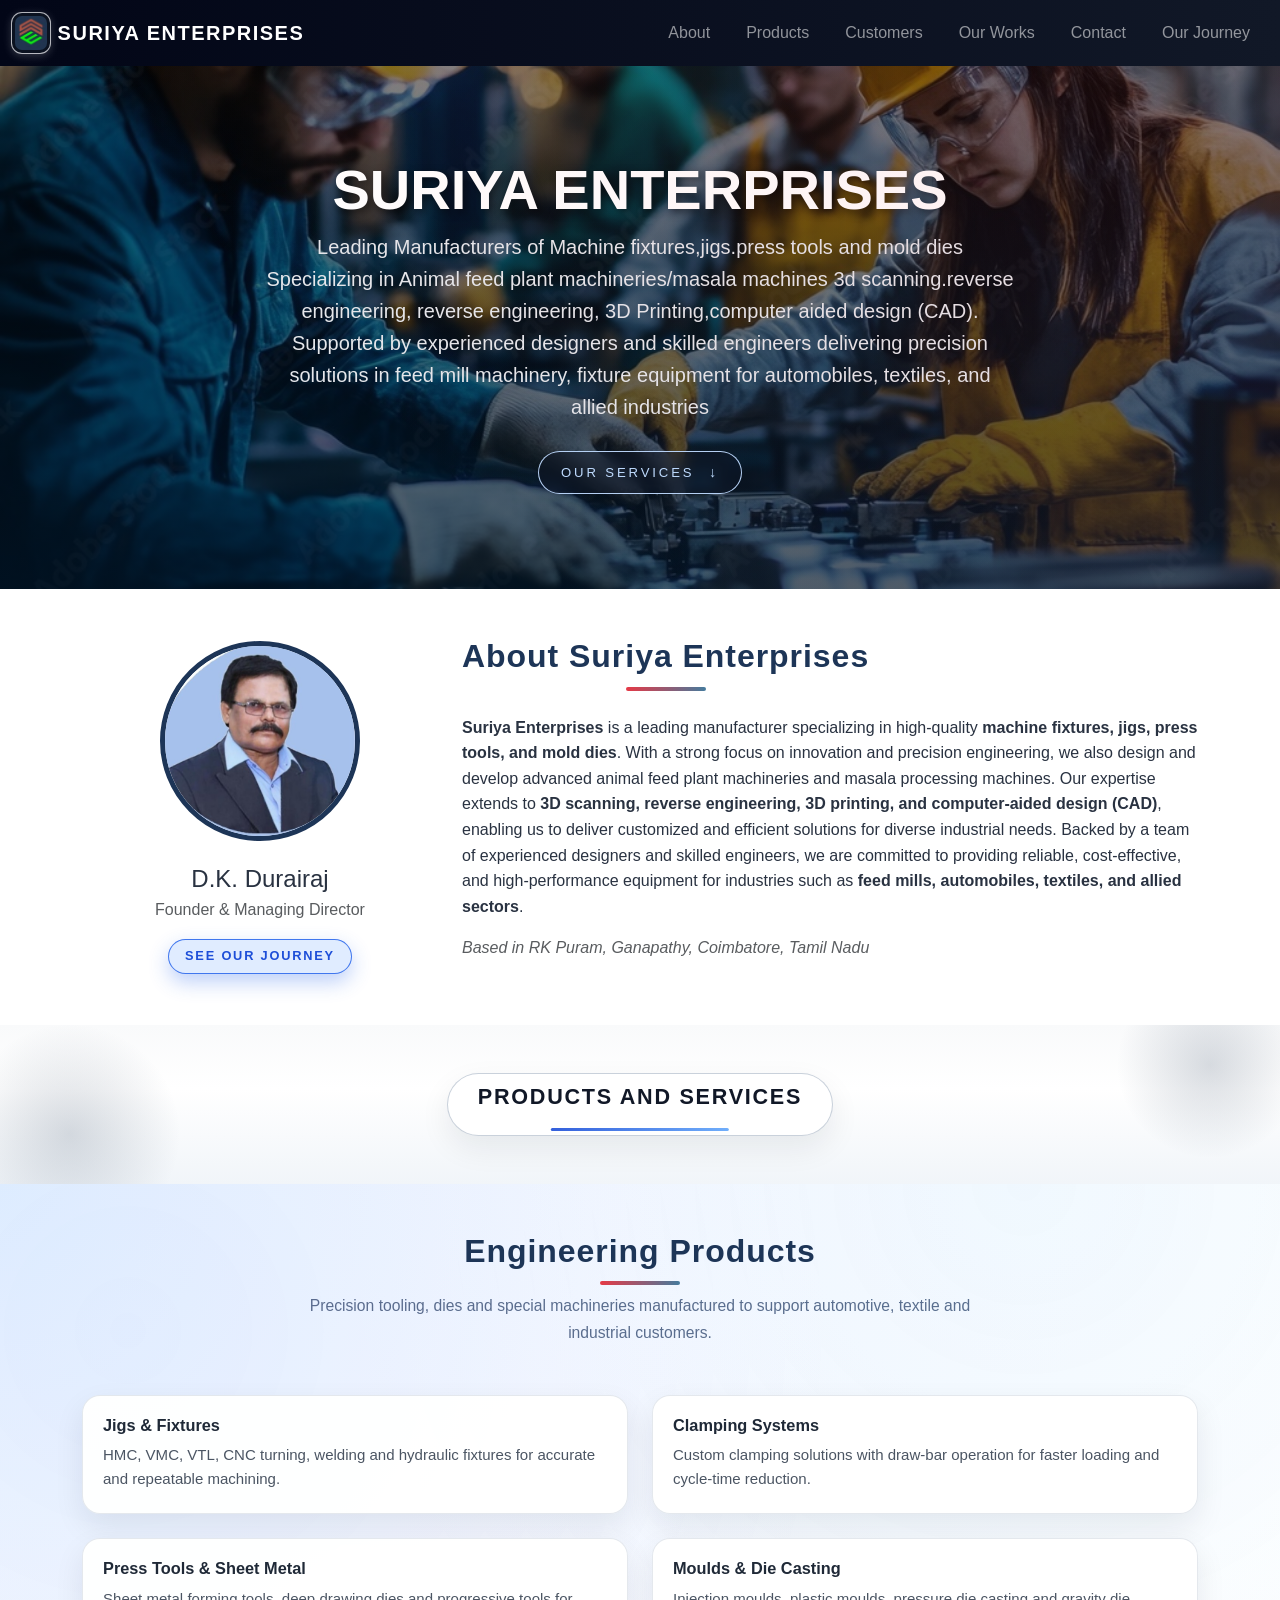
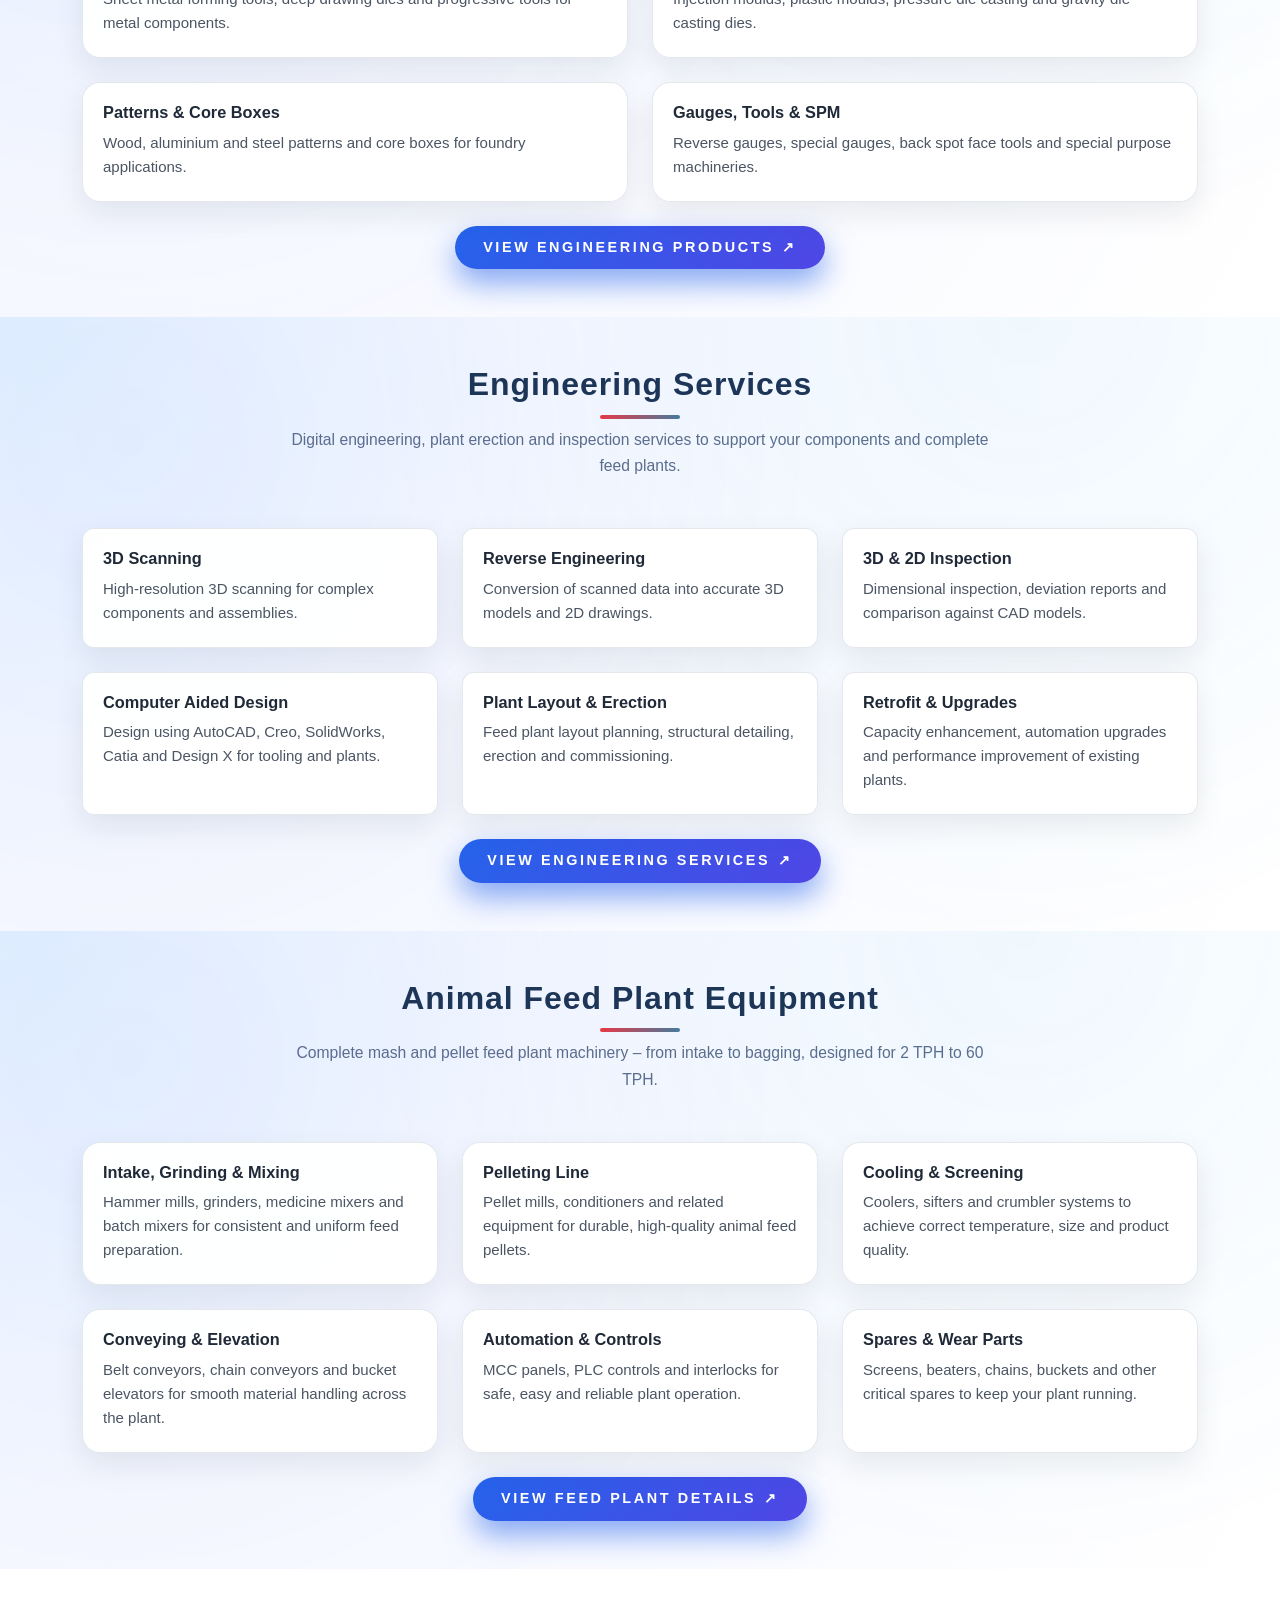
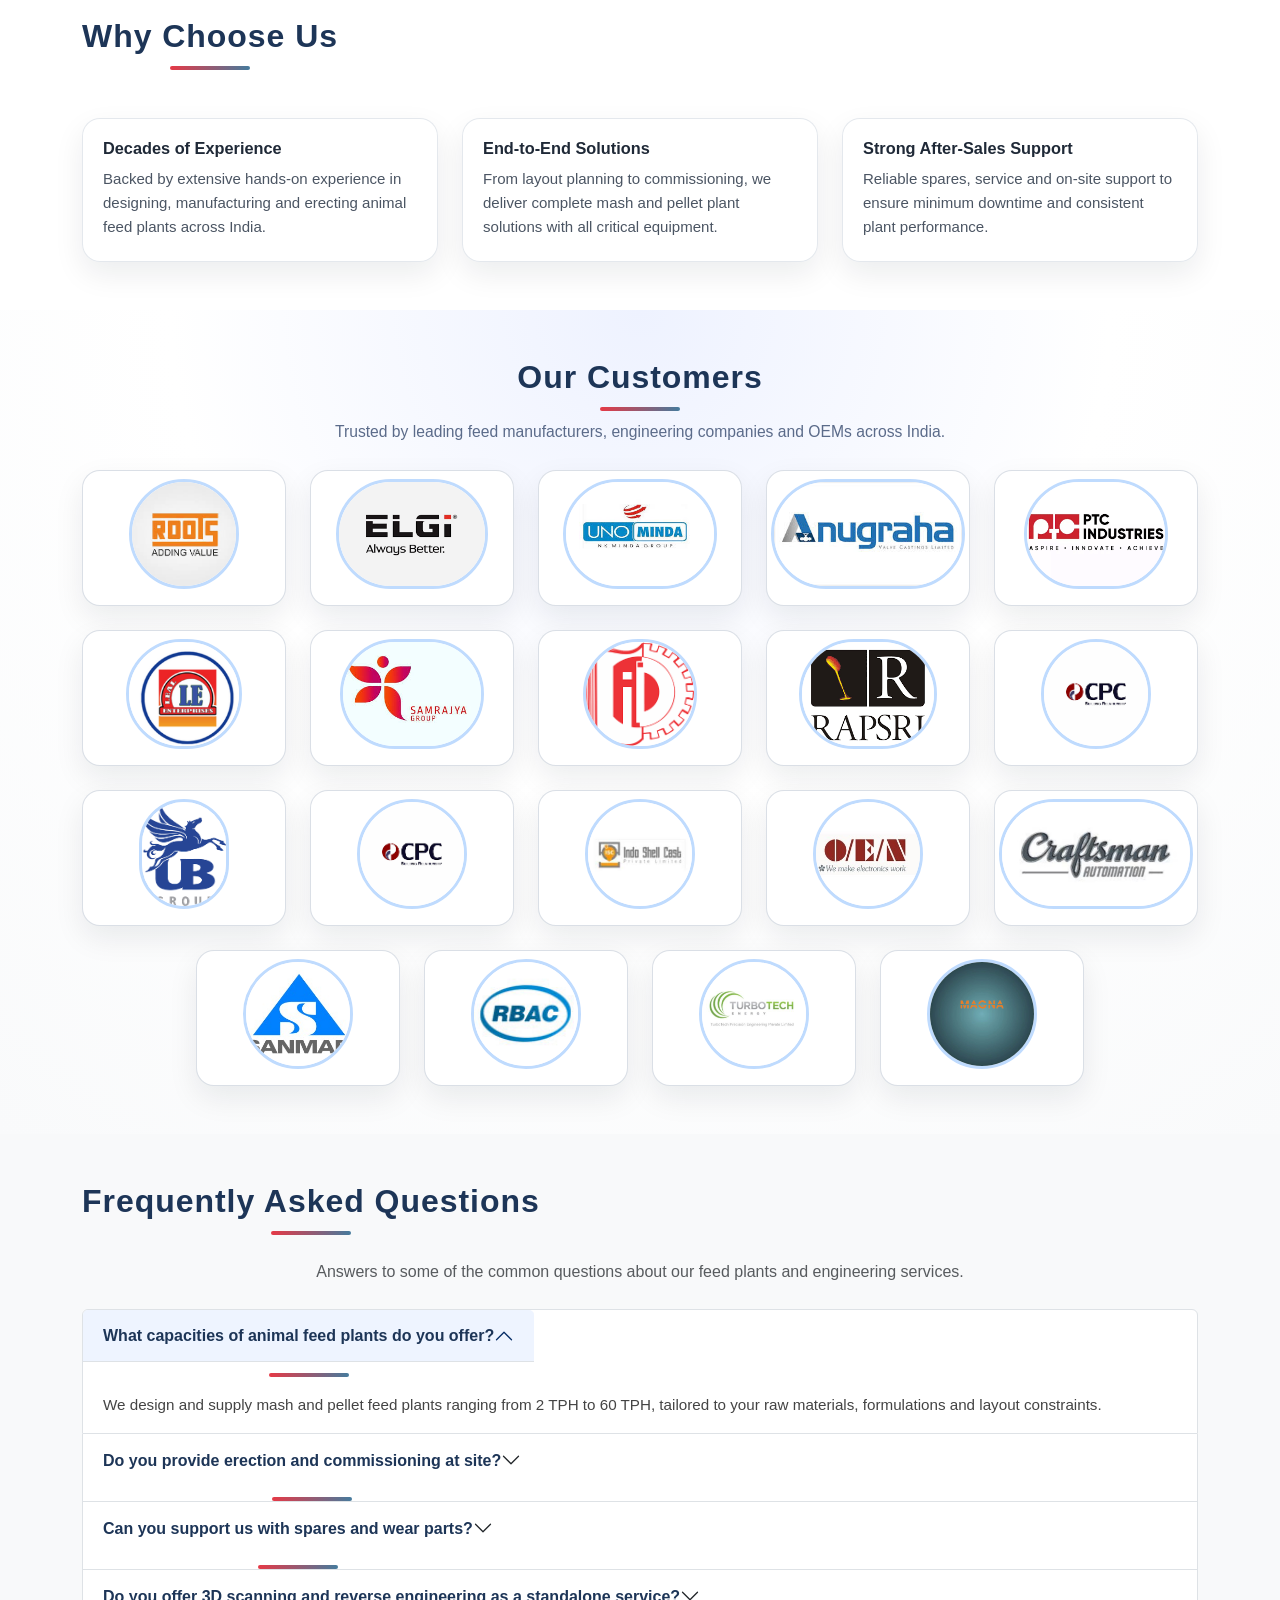
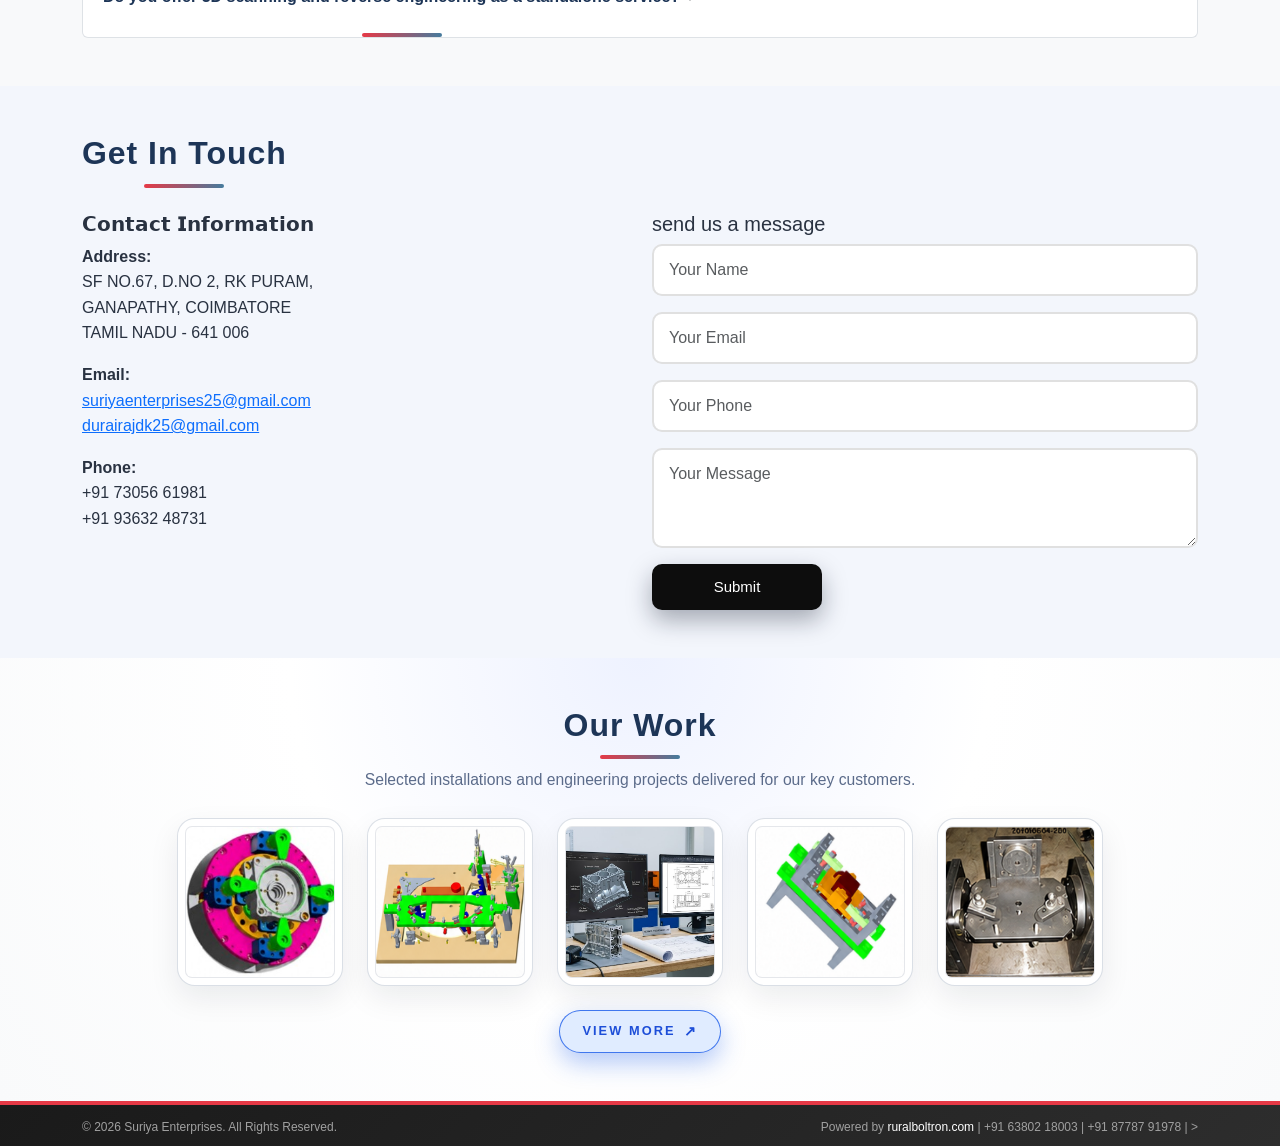
==== commit 77d24482: "Update index.html" ====
--- a/index.html
+++ b/index.html
@@ -788,7 +788,7 @@
               <a href="mailto:suriyaenterprises25@gmail.com"
                 >suriyaenterprises25@gmail.com</a
               ><br />
-              <a href="mailto:durairaJdk25@gmail.com">durairaJdk25@gmail.com</a>
+              <a href="mailto:durairajdk25@gmail.com">durairajdk25@gmail.com</a>
             </p>
             <p>
               <strong>Phone:</strong><br />
@@ -1024,4 +1024,4 @@
       }
     </script>
   </body>
-</html>+</html>
--- a/style.css
+++ b/style.css
@@ -1937,4 +1937,69 @@
   .service-img {
     max-height: 160px;
   }
-}+}
+
+/* Services page cards */
+.service-card {
+  border-radius: 12px;
+  overflow: hidden;
+}
+
+/* All service images same style */
+.service-img {
+  width: 100%;
+  max-height: 220px;
+  object-fit: cover;
+}
+
+/* Mobile view – image smaller */
+@media (max-width: 576px) {
+  .service-img {
+    max-height: 180px;
+  }
+}
+/* Services page cards */
+.service-card {
+  border-radius: 12px;
+  overflow: hidden;
+}
+
+/* All service images same style */
+.service-img {
+  width: 100%;
+  max-height: 220px;
+  object-fit: cover;
+}
+
+/* Mobile view – image smaller */
+@media (max-width: 576px) {
+  .service-img {
+    max-height: 180px;
+  }
+}
+
+.ep-img {
+  width: 100%;
+  max-height: 180px;
+  object-fit: cover;
+}
+
+@media (max-width: 576px) {
+  .ep-img {
+    max-height: 140px;
+  }
+}
+
+/* Common image style for services page (products + services + feed) */
+.ep-img {
+  width: 100%;
+  max-height: 220px;
+  object-fit: cover;
+}
+
+/* Mobile: make images shorter */
+@media (max-width: 576px) {
+  .ep-img {
+    max-height: 160px;
+  }
+}
